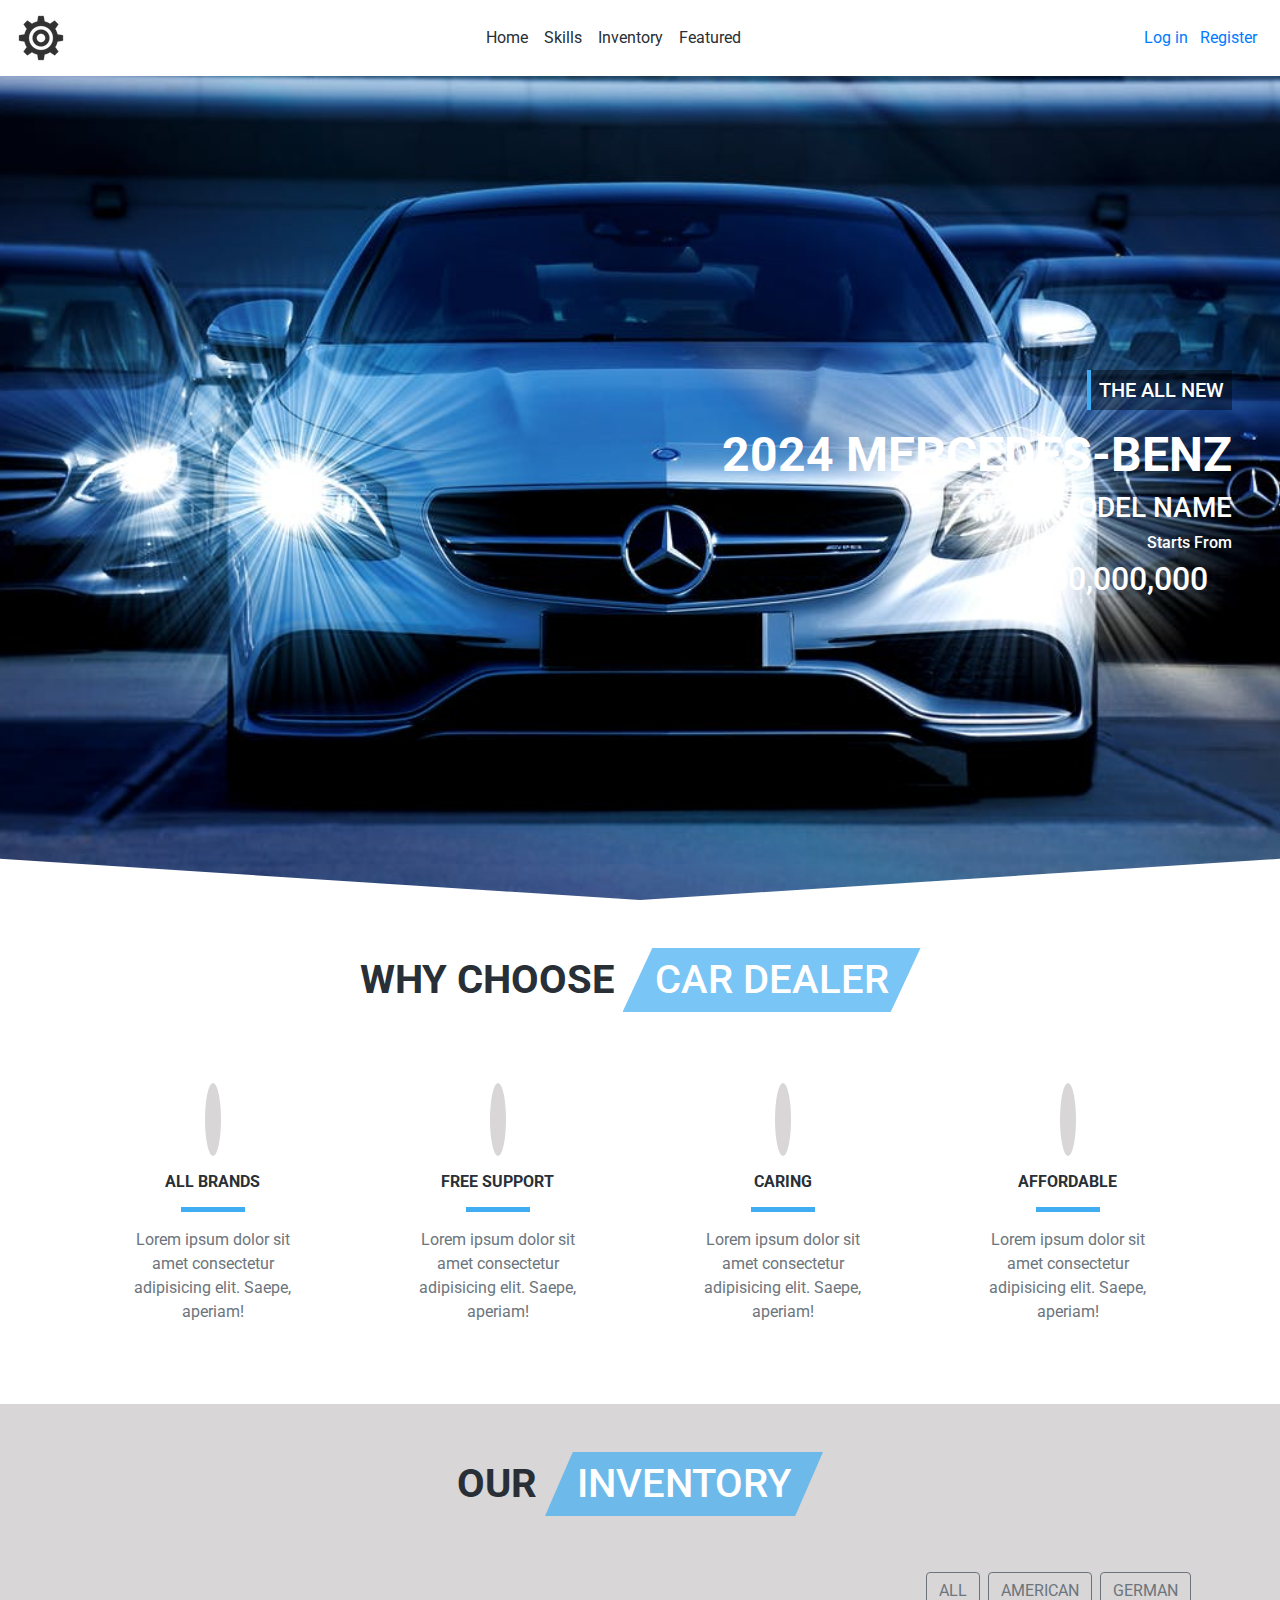
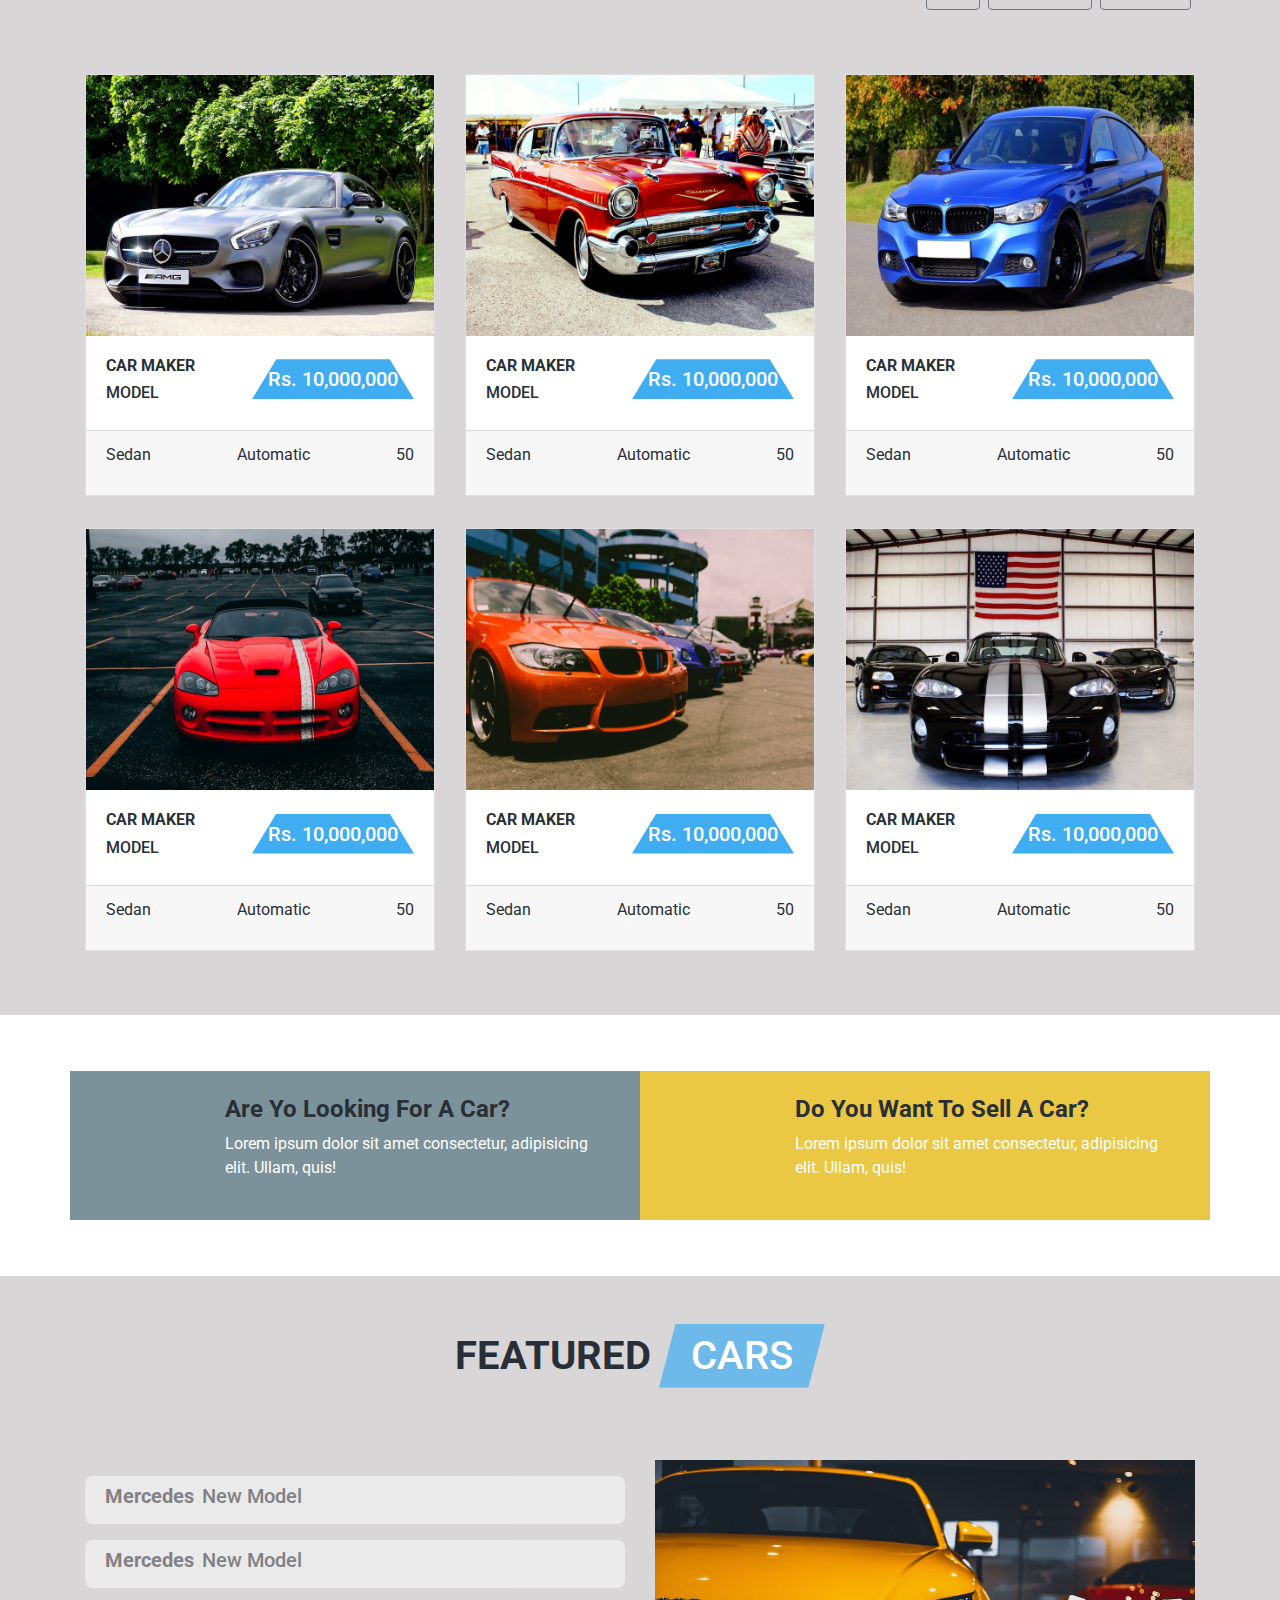
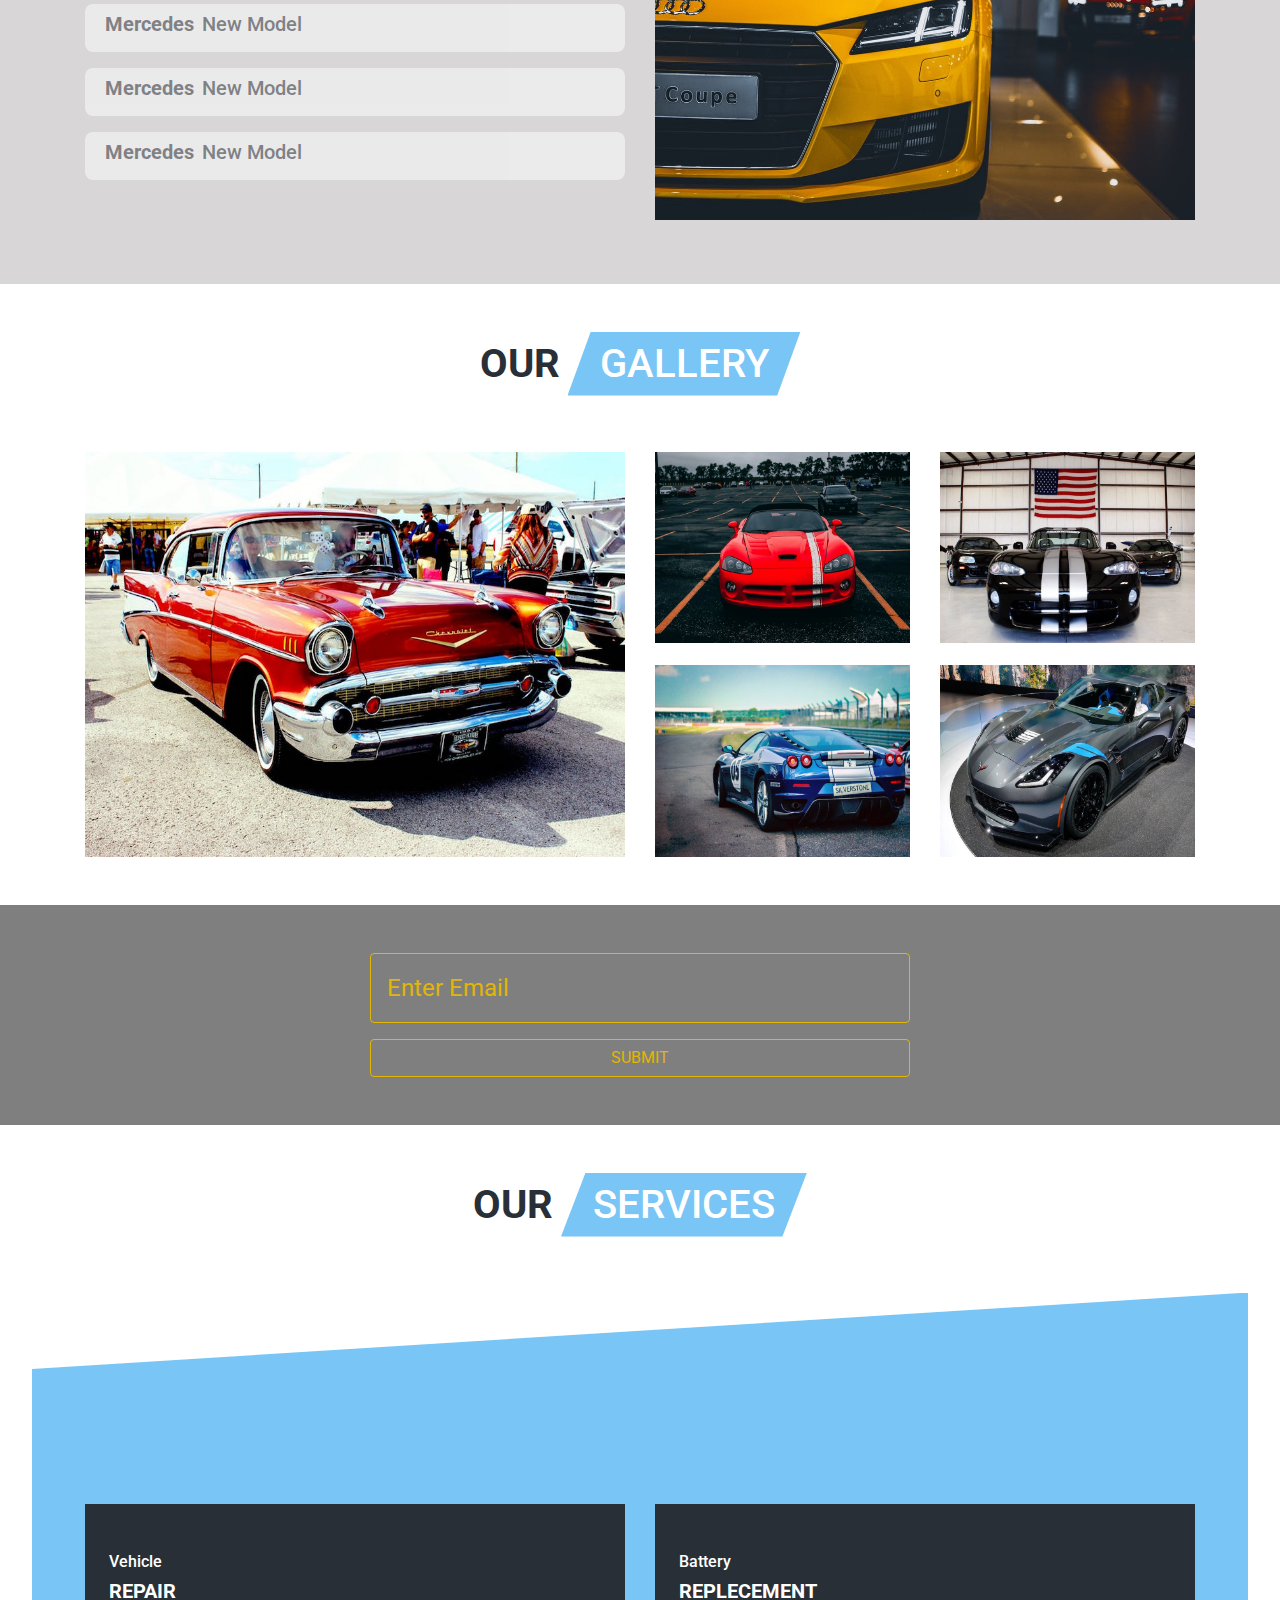
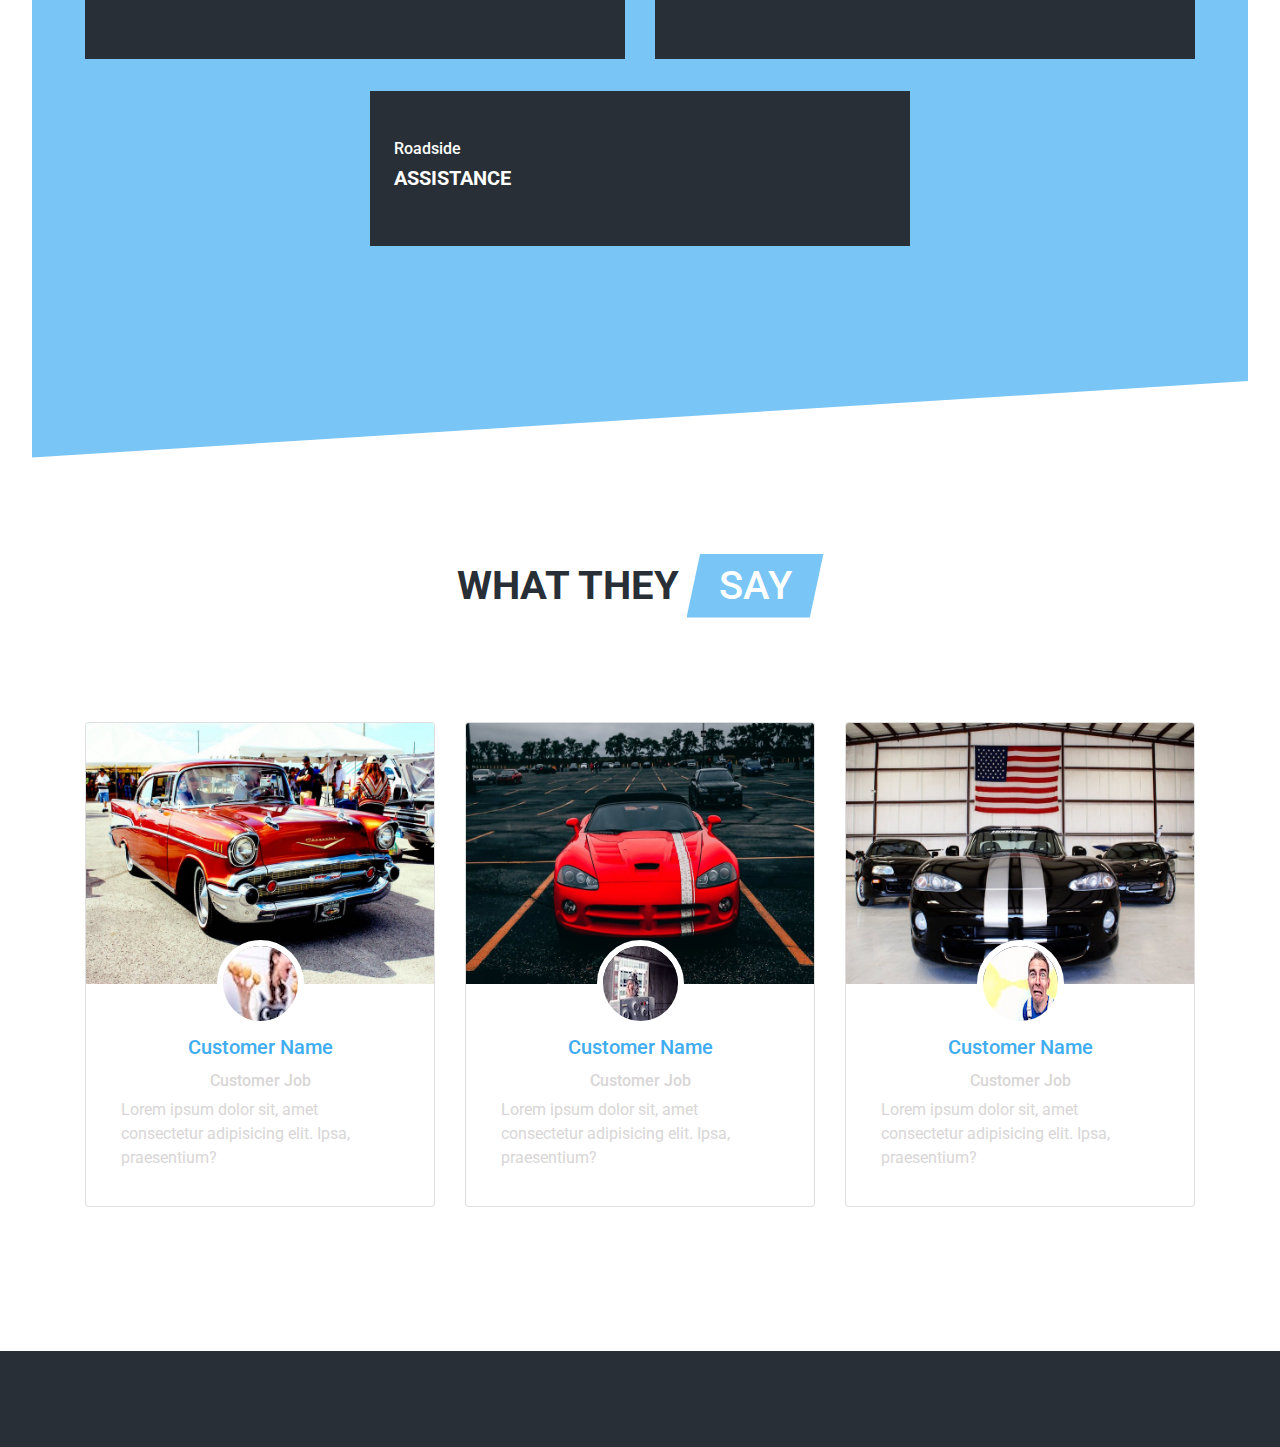
==== index.html @ d40d3279 "First Commit" ====
<!DOCTYPE html>
<html lang="en">

<head>
  <meta charset="UTF-8">
  <meta name="viewport" content="width=device-width, initial-scale=1.0">
  <meta http-equiv="X-UA-Compatible" content="ie=edge">
  <!-- bootstrap css -->
  <link rel="stylesheet" href="css/bootstrap.min.css">
  <!-- main css -->
  <link rel="stylesheet" href="css/main.css">
  <!-- google fonts -->
  <link href="https://fonts.googleapis.com/css?family=Courgette" rel="stylesheet">

  <!-- font awesome -->
  <script src="js/all.js"></script>
  <title>car dealership recording</title>
  <style>
  </style>
</head>

<body>
  <!-- preloader -->
  <div class="preloader d-flex justify-content-center align-items-center">
    <img src="img/preloader.gif" alt="preloader">
  </div>


  <!-- end preloader -->
  <!-- nav element -->
  <nav class="navbar navbar-expand-lg px-3" id="navBar">
    <a href="#" class="navbar-brand">
      <img src="img/gearLogo.png" alt="logo">
    </a>
    <button class="navbar-toggler" type="button" data-toggle='collapse' data-target='#myNav'>
      <span class="navbar-icon">
        <i class="fas fa-bars"></i>
      </span>
    </button>
    <!--  -->
    <div class="collapse navbar-collapse" id="myNav">
      <ul class="navbar-nav mx-auto">
        <li class="nav-item active">
          <a href="#navBar" class="nav-link">
            home
          </a>
        </li>
        <li class="nav-item">
          <a href="#skills" class="nav-link">
            skills
          </a>
        </li>
        <li class="nav-item">
          <a href="#inventory" class="nav-link">
            inventory
          </a>
        </li>
        <li class="nav-item">
          <a href="#featured" class="nav-link">
            featured
          </a>
        </li>
      </ul>
      <div class="logDetails">
        <div class="log">
          <a href="./forms/login.html">Log in</a>
        </div>
        <div>
          <a href="./forms/register.html">Register</a>
        </div>
      </div>
    </div>
  </nav>
  <!-- end of nav element -->
  <!-- header section -->
  <header class="header" id="header">
    <div class="container-fluid">
      <div class="row height-max align-items-center">
        <div class="col col-md-9 ml-auto text-right pr-5">
          <h5 class="title-heading d-inline-block p-2 text-uppercase">the all new</h5>
          <h2 class="text-uppercase my-2 title">2024 mercedes-benz</h2>
          <h3 class="text-uppercase">model name</h3>
          <h6 class="text-capitalize">starts from</h6>
          <h2>Rs.60,000,000 <a href="" class="title-icon d-inline-block mx-2">
              <i class="fas fa-play"></i>
            </a></h2>
        </div>
      </div>
    </div>
  </header>
  <!--end of  header section -->
  <!-- skills section -->
  <section class="skills py-5" id="skills">
    <div class="container">
      <!-- section title -->
      <div class="row mb-5">
        <div class="col d-flex flex-wrap text-uppercase justify-content-center">
          <h1 class="font-weight-bold align-self-center mx-1">why choose</h1>
          <h1 class="section-title--special mx-1">car dealer</h1>
        </div>
      </div>
      <!-- end of section title -->
      <div class="row">
        <!-- single skill -->
        <div class="col-sm-6 col-lg-3 text-center my-3">
          <a href="" class="skills-icon p-2 rounded-circle">
            <i class="fas fa-car fa-fw"></i>
          </a>
          <h6 class="text-uppercase font-weight-bold my-3">all brands</h6>
          <div class="skills-underline"></div>
          <p class="w-75 mx-auto text-muted">Lorem ipsum dolor sit amet consectetur adipisicing elit. Saepe, aperiam!</p>
        </div>
        <!-- end of single skill -->
        <!-- single skill -->
        <div class="col-sm-6 col-lg-3 text-center my-3">
          <a href="" class="skills-icon p-2 rounded-circle">
            <i class="fas fa-comments fa-fw"></i>
          </a>
          <h6 class="text-uppercase font-weight-bold my-3">free support</h6>
          <div class="skills-underline"></div>
          <p class="w-75 mx-auto text-muted">Lorem ipsum dolor sit amet consectetur adipisicing elit. Saepe, aperiam!</p>
        </div>
        <!-- end of single skill -->
        <!-- single skill -->
        <div class="col-sm-6 col-lg-3 text-center my-3">
          <a href="" class="skills-icon p-2 rounded-circle">
            <i class="fas fa-people-carry fa-fw"></i>
          </a>
          <h6 class="text-uppercase font-weight-bold my-3">caring</h6>
          <div class="skills-underline"></div>
          <p class="w-75 mx-auto text-muted">Lorem ipsum dolor sit amet consectetur adipisicing elit. Saepe, aperiam!</p>
        </div>
        <!-- end of single skill -->
        <!-- single skill -->
        <div class="col-sm-6 col-lg-3 text-center my-3">
          <a href="" class="skills-icon p-2 rounded-circle">
            <i class="fas fa-wallet fa-fw"></i>
          </a>
          <h6 class="text-uppercase font-weight-bold my-3">affordable</h6>
          <div class="skills-underline"></div>
          <p class="w-75 mx-auto text-muted">Lorem ipsum dolor sit amet consectetur adipisicing elit. Saepe, aperiam!</p>
        </div>
        <!-- end of single skill -->
      </div>
    </div>

  </section>
  <!-- end of skills section -->
  <!--inventory section -->
  <section class="inventory py-5" id="inventory">
    <div class="container">
      <!-- section title -->
      <div class="row mb-5">
        <div class="col d-flex flex-wrap text-uppercase justify-content-center">
          <h1 class="font-weight-bold align-self-center mx-1">our</h1>
          <h1 class="section-title--special mx-1">inventory</h1>
        </div>
      </div>
      <!-- end of section title -->
      <div class="row mb-5">
        <div class="col-10 mx-auto col-md-12 d-flex justify-content-end">
          <button class="btn btn-outline-secondary text-uppercase mx-1">all</button>
          <button class="btn btn-outline-secondary text-uppercase mx-1">american</button>
          <button class="btn btn-outline-secondary text-uppercase mx-1">german</button>
        </div>
      </div>
      <!-- cars -->
      <div class="row">
        <!-- single car -->
        <div class="col-10 mx-auto my-3 col-md-6 col-lg-4">
          <div class="card car-card">
            <img src="img/car-german-1.jpeg" class="card-img-top car-img" alt="">
            <!-- card body -->
            <div class="card-body">
              <div class="car-info d-flex justify-content-between">
                <!-- first flex child -->
                <div class="car-text text-uppercase">
                  <h6 class="font-weight-bold">car maker</h6>
                  <h6>model</h6>
                </div>
                <!-- second flex child -->
                <h5 class="car-value align-self-center py-2 px-3">Rs.
                  <span class="car-price">10,000,000</span>
                </h5>
              </div>
            </div>
            <!-- end of card -->
            <div class="card-footer text-capitalize d-flex justify-content-between">
              <p><span><i class="fas fa-car"></i></span>sedan</p>
              <p><span><i class="fas fa-cogs"></i></span>automatic</p>
              <p><span><i class="fas fa-gas-pump"></i></span>50</p>
            </div>
          </div>
        </div>
        <!--end of single car -->
        <!-- single car -->
        <div class="col-10 mx-auto my-3 col-md-6 col-lg-4">
          <div class="card car-card">
            <img src="img/car-american-1.jpeg" class="card-img-top car-img" alt="">
            <!-- card body -->
            <div class="card-body">
              <div class="car-info d-flex justify-content-between">
                <!-- first flex child -->
                <div class="car-text text-uppercase">
                  <h6 class="font-weight-bold">car maker</h6>
                  <h6>model</h6>
                </div>
                <!-- second flex child -->
                <h5 class="car-value align-self-center py-2 px-3">Rs.
                  <span class="car-price">10,000,000</span>
                </h5>
              </div>
            </div>
            <!-- end of card -->
            <div class="card-footer text-capitalize d-flex justify-content-between">
              <p><span><i class="fas fa-car"></i></span>sedan</p>
              <p><span><i class="fas fa-cogs"></i></span>automatic</p>
              <p><span><i class="fas fa-gas-pump"></i></span>50</p>
            </div>
          </div>
        </div>
        <!--end of single car -->
        <!-- single car -->
        <div class="col-10 mx-auto my-3 col-md-6 col-lg-4">
          <div class="card car-card">
            <img src="img/car-german-2.jpeg" class="card-img-top car-img" alt="">
            <!-- card body -->
            <div class="card-body">
              <div class="car-info d-flex justify-content-between">
                <!-- first flex child -->
                <div class="car-text text-uppercase">
                  <h6 class="font-weight-bold">car maker</h6>
                  <h6>model</h6>
                </div>
                <!-- second flex child -->
                <h5 class="car-value align-self-center py-2 px-3">Rs.
                  <span class="car-price">10,000,000</span>
                </h5>
              </div>
            </div>
            <!-- end of card -->
            <div class="card-footer text-capitalize d-flex justify-content-between">
              <p><span><i class="fas fa-car"></i></span>sedan</p>
              <p><span><i class="fas fa-cogs"></i></span>automatic</p>
              <p><span><i class="fas fa-gas-pump"></i></span>50</p>
            </div>
          </div>
        </div>
        <!--end of single car -->
        <!-- single car -->
        <div class="col-10 mx-auto my-3 col-md-6 col-lg-4">
          <div class="card car-card">
            <img src="img/car-american-2.jpeg" class="card-img-top car-img" alt="">
            <!-- card body -->
            <div class="card-body">
              <div class="car-info d-flex justify-content-between">
                <!-- first flex child -->
                <div class="car-text text-uppercase">
                  <h6 class="font-weight-bold">car maker</h6>
                  <h6>model</h6>
                </div>
                <!-- second flex child -->
                <h5 class="car-value align-self-center py-2 px-3">Rs.
                  <span class="car-price">10,000,000</span>
                </h5>
              </div>
            </div>
            <!-- end of card -->
            <div class="card-footer text-capitalize d-flex justify-content-between">
              <p><span><i class="fas fa-car"></i></span>sedan</p>
              <p><span><i class="fas fa-cogs"></i></span>automatic</p>
              <p><span><i class="fas fa-gas-pump"></i></span>50</p>
            </div>
          </div>
        </div>
        <!--end of single car -->
        <!-- single car -->
        <div class="col-10 mx-auto my-3 col-md-6 col-lg-4">
          <div class="card car-card">
            <img src="img/car-german-3.jpeg" class="card-img-top car-img" alt="">
            <!-- card body -->
            <div class="card-body">
              <div class="car-info d-flex justify-content-between">
                <!-- first flex child -->
                <div class="car-text text-uppercase">
                  <h6 class="font-weight-bold">car maker</h6>
                  <h6>model</h6>
                </div>
                <!-- second flex child -->
                <h5 class="car-value align-self-center py-2 px-3">Rs.
                  <span class="car-price">10,000,000</span>
                </h5>
              </div>
            </div>
            <!-- end of card -->
            <div class="card-footer text-capitalize d-flex justify-content-between">
              <p><span><i class="fas fa-car"></i></span>sedan</p>
              <p><span><i class="fas fa-cogs"></i></span>automatic</p>
              <p><span><i class="fas fa-gas-pump"></i></span>50</p>
            </div>
          </div>
        </div>
        <!--end of single car -->
        <!-- single car -->
        <div class="col-10 mx-auto my-3 col-md-6 col-lg-4">
          <div class="card car-card">
            <img src="img/car-american-3.jpeg" class="card-img-top car-img" alt="">
            <!-- card body -->
            <div class="card-body">
              <div class="car-info d-flex justify-content-between">
                <!-- first flex child -->
                <div class="car-text text-uppercase">
                  <h6 class="font-weight-bold">car maker</h6>
                  <h6>model</h6>
                </div>
                <!-- second flex child -->
                <h5 class="car-value align-self-center py-2 px-3">Rs.
                  <span class="car-price">10,000,000</span>
                </h5>
              </div>
            </div>
            <!-- end of card -->
            <div class="card-footer text-capitalize d-flex justify-content-between">
              <p><span><i class="fas fa-car"></i></span>sedan</p>
              <p><span><i class="fas fa-cogs"></i></span>automatic</p>
              <p><span><i class="fas fa-gas-pump"></i></span>50</p>
            </div>
          </div>
        </div>
        <!--end of single car -->
      </div>

    </div>
  </section>
  <!--end of  inventory section -->


  <!-- question section -->
  <div class="section question py-5" id="question">
    <div class="container">
      <div class="row">
        <!-- single question first-->
        <div class="col-10 mx-auto my-2 col-md-6 d-flex justify-content-between question-grey p-4">
          <!-- first flexbox child -->
          <a href="#" class="question-icon mr-3">
            <i class="fas fa-search fa-fw"></i>
          </a>
          <!-- second flexbox child -->
          <div class="question-text w-75">
            <h4 class="question-title text-capitalize font-weight-bold">
              are yo looking for a car?
            </h4>
            <p class="question-info">Lorem ipsum dolor sit amet consectetur, adipisicing elit. Ullam, quis!</p>
          </div>
        </div>
        <!-- single question second-->
        <div class="col-10 mx-auto my-2 col-md-6 d-flex justify-content-between question-yellow p-4">
          <!-- first flexbox child -->
          <a href="#" class="question-icon mr-3">
            <i class="fas fa-dollar-sign fa-fw"></i>
          </a>
          <!-- second flexbox child -->
          <div class="question-text w-75">
            <h4 class="question-title text-capitalize font-weight-bold">
              do you want to sell a car?
            </h4>
            <p class="question-info">Lorem ipsum dolor sit amet consectetur, adipisicing elit. Ullam, quis!</p>
          </div>
        </div>
      </div>
    </div>
  </div>


  <!--end of  question section -->
  <!-- featured -->
  <section class="featured py-5" id="featured">
    <div class="container">
      <!-- section title -->
      <div class="row mb-5">
        <div class="col d-flex flex-wrap text-uppercase justify-content-center">
          <h1 class="font-weight-bold align-self-center mx-1">featured</h1>
          <h1 class="section-title--special mx-1">cars</h1>
        </div>
      </div>
      <!-- end of section title -->
      <div class="row">
        <!-- featured info -->
        <div class="col-10 mx-auto col-lg-6 featured-info my-3">
          <!-- single item -->
          <div class="featured-item my-3 d-flex p-2 text-capitalize align-items-baseline flex-wrap">
            <span class="featured-icon mr-2">
              <i class="fas fa-car"></i>
            </span>
            <h5 class="font-weight-bold mx-1">mercedes</h5>
            <h5 class="mx-1">new model</h5>
          </div>
          <!-- end of single item -->
          <!-- single item -->
          <div class="featured-item my-3 d-flex p-2 text-capitalize align-items-baseline flex-wrap">
            <span class="featured-icon mr-2">
              <i class="fas fa-car"></i>
            </span>
            <h5 class="font-weight-bold mx-1">mercedes</h5>
            <h5 class="mx-1">new model</h5>
          </div>
          <!-- end of single item -->
          <!-- single item -->
          <div class="featured-item my-3 d-flex p-2 text-capitalize align-items-baseline flex-wrap">
            <span class="featured-icon mr-2">
              <i class="fas fa-car"></i>
            </span>
            <h5 class="font-weight-bold mx-1">mercedes</h5>
            <h5 class="mx-1">new model</h5>
          </div>
          <!-- end of single item -->
          <!-- single item -->
          <div class="featured-item my-3 d-flex p-2 text-capitalize align-items-baseline flex-wrap">
            <span class="featured-icon mr-2">
              <i class="fas fa-car"></i>
            </span>
            <h5 class="font-weight-bold mx-1">mercedes</h5>
            <h5 class="mx-1">new model</h5>
          </div>
          <!-- end of single item -->
          <!-- single item -->
          <div class="featured-item my-3 d-flex p-2 text-capitalize align-items-baseline flex-wrap">
            <span class="featured-icon mr-2">
              <i class="fas fa-car"></i>
            </span>
            <h5 class="font-weight-bold mx-1">mercedes</h5>
            <h5 class="mx-1">new model</h5>
          </div>
          <!-- end of single item -->
        </div>
        <!-- featured img -->
        <div class="col-10 mx-auto col-lg-6 featured-img align-self-center my-3">
          <!-- img container -->
          <div class="img-container">
            <img src="img/featured.jpeg" alt="" class="img-fluid featured-photo">
            <a href="#" class="featured-link">
              <i class="fas fa-search"></i>
            </a>
          </div>
        </div>

      </div>
    </div>
  </section>
  <!-- end of featured -->
  <!-- gallery section -->
  <section class="gallery py-5" id="gallery">
    <div class="container">
      <!-- section title -->
      <div class="row mb-5">
        <div class="col d-flex flex-wrap text-uppercase justify-content-center">
          <h1 class="font-weight-bold align-self-center mx-1">our</h1>
          <h1 class="section-title--special mx-1">gallery</h1>
        </div>
      </div>
      <!-- end of section title -->
      <div class="row">
        <div class="col-sm-6">
          <div class="gallery-item">
            <img src="img/car-american-1.jpeg" alt="car" class="img-fluid gallery-img">
          </div>
        </div>
        <!-- end of first column -->
        <div class="col-sm-6 d-flex flex-column justify-content-between">
          <div class="row">
            <!-- first item -->
            <div class="col-sm-6">
              <div class="gallery-item">
                <img src="img/car-american-2.jpeg" alt="car" class="img-fluid gallery-img">
              </div>
            </div>
            <!-- second item -->
            <div class="col-sm-6">
              <div class="gallery-item">
                <img src="img/car-american-3.jpeg" alt="car" class="img-fluid gallery-img">
              </div>
            </div>
          </div>
          <div class="row">
            <!-- first item -->
            <div class="col-sm-6">
              <div class="gallery-item">
                <img src="img/car-american-4.jpeg" alt="car" class="img-fluid gallery-img">
              </div>
            </div>
            <!-- second item -->
            <div class="col-sm-6">
              <div class="gallery-item">
                <img src="img/car-american-5.jpeg" alt="car" class="img-fluid gallery-img">
              </div>
            </div>
          </div>

        </div>
        <!-- end of second column -->
      </div>
      <!-- end of row -->
    </div>
  </section>
  <!--end of gallery section -->

  <!-- contact section -->
  <section class="contact py-5" id="contact">
    <div class="container">
      <div class="row">
        <div class="col-8 mx-auto col-md-6">
          <form method="POST" action="./php/email.php">
            <div class="form-group">
              <input type="email" class="form-control contact-input p-3" placeholder="Enter Email">
            </div>
            <button type="submit" class="btn btn-outline-secondary btn-block contact-btn">submit</button>
          </form>
        </div>
      </div>
    </div>
  </section>
  <!--end of contact section -->
  <!-- services section -->
  <div class="container">
    <!-- section title -->
    <div class="row my-5">
      <div class="col d-flex flex-wrap text-uppercase justify-content-center">
        <h1 class="font-weight-bold align-self-center mx-1">our</h1>
        <h1 class="section-title--special mx-1">services</h1>
      </div>
    </div>
    <!-- end of section title -->
  </div>
  <section class="services py-5 d-flex align-items-center" id="services">
    <!-- video container -->
    <div class="video-container">
      <video class="video-item" autoplay loop muted>
        <source src="video/videoBcg.mp4" type="video/mp4">Your browser does not support video tag
      </video>
    </div>
    <!-- end of video container -->
    <!-- video overlay -->
    <div class="video-overlay"></div>
    <!-- end of video overlay -->
    <!-- service content -->
    <div class="container py-5">
      <div class="row my-3">
        <!-- col -->
        <div class="col-8 mx-auto col-lg-6 col-md-4 my-3">
          <div class="service py-5 pl-4">
            <span class="service-icon">
              <i class="fas fa-cogs"></i>
            </span>
            <h6 class="text-capitalize service-title">vehicle</h6>
            <h5 class="text-uppercase font-weight-bold">repair</h5>
          </div>
        </div>
        <!-- end col -->
        <!-- col -->
        <div class="col-8 mx-auto col-lg-6 col-md-4 my-3">
          <div class="service py-5 pl-4">
            <span class="service-icon">
              <i class="fas fa-car-battery"></i>
            </span>
            <h6 class="text-capitalize service-title">battery</h6>
            <h5 class="text-uppercase font-weight-bold">replecement</h5>
          </div>
        </div>
        <!-- end col -->
        <!-- col -->
        <div class="col-8 mx-auto col-lg-6 col-md-4 my-3">
          <div class="service py-5 pl-4">
            <span class="service-icon">
              <i class="fas fa-car-crash"></i>
            </span>
            <h6 class="text-capitalize service-title">roadside</h6>
            <h5 class="text-uppercase font-weight-bold">assistance</h5>
          </div>
        </div>
        <!-- end col -->
      </div>
    </div>
  </section>
  <!-- end of services section -->
  <!-- quotes section -->
  <section class="quotes py-5 my-5" id="quotes">
    <div class="container">
      <!-- section title -->
      <div class="row mb-5">
        <div class="col d-flex flex-wrap text-uppercase justify-content-center">
          <h1 class="font-weight-bold align-self-center mx-1">what they</h1>
          <h1 class="section-title--special mx-1">say</h1>
        </div>
      </div>
      <!-- end of section title -->
      <div class="row">
        <!-- single card -->
        <div class="col-10 mx-auto my-5 col-md-6 col-lg-4">
          <div class="card">
            <img src="img/car-american-1.jpeg" alt="car" class="card-img-top">
            <!-- card body -->
            <div class="card-body text-center customer-card-body">
              <img src="img/customer-1.jpg" class="rounded-circle customer-img" alt="customer img">
              <div class="card-title">
                <h5 class="customer-name text-capitalize">customer name</h5>
              </div>
              <h6 class="customer-job text-capitalize">customer job</h6>
              <p class="customer-quote text-left mx-auto">Lorem ipsum dolor sit, amet consectetur adipisicing elit. Ipsa,
                praesentium?
              </p>
              <span class="customer-icon">
                <i class="fas fa-quote-left"></i>
              </span>
            </div>
          </div>
        </div>
        <!-- end of single card -->
        <!-- single card -->
        <div class="col-10 mx-auto my-5 col-md-6 col-lg-4">
          <div class="card">
            <img src="img/car-american-2.jpeg" alt="car" class="card-img-top">
            <!-- card body -->
            <div class="card-body text-center customer-card-body">
              <img src="img/customer-2.jpg" class="rounded-circle customer-img" alt="customer img">
              <div class="card-title">
                <h5 class="customer-name text-capitalize">customer name</h5>
              </div>
              <h6 class="customer-job text-capitalize">customer job</h6>
              <p class="customer-quote text-left mx-auto">Lorem ipsum dolor sit, amet consectetur adipisicing elit. Ipsa,
                praesentium?
              </p>
              <span class="customer-icon">
                <i class="fas fa-quote-left"></i>
              </span>
            </div>
          </div>
        </div>
        <!-- end of single card -->
        <!-- single card -->
        <div class="col-10 mx-auto my-5 col-md-6 col-lg-4">
          <div class="card">
            <img src="img/car-american-3.jpeg" alt="car" class="card-img-top">
            <!-- card body -->
            <div class="card-body text-center customer-card-body">
              <img src="img/customer-3.jpg" class="rounded-circle customer-img" alt="customer img">
              <div class="card-title">
                <h5 class="customer-name text-capitalize">customer name</h5>
              </div>
              <h6 class="customer-job text-capitalize">customer job</h6>
              <p class="customer-quote text-left mx-auto">Lorem ipsum dolor sit, amet consectetur adipisicing elit. Ipsa,
                praesentium?
              </p>
              <span class="customer-icon">
                <i class="fas fa-quote-left"></i>
              </span>
            </div>
          </div>
        </div>
        <!-- end of single card -->
      </div>
    </div>
  </section>
  <!--end of  quotes section -->
  <!-- footer -->
  <footer class="footer py-5">
    <div class="footer-icons d-flex justify-content-around">
      <a href="#" class="footer-icon">
        <i class="fab fa-facebook"></i>
      </a>
      <a href="#" class="footer-icon">
        <i class="fab fa-twitter"></i>
      </a>
      <a href="#" class="footer-icon">
        <i class="fab fa-instagram"></i>
      </a>
      <a href="#" class="footer-icon">
        <i class="fab fa-linkedin"></i>
      </a>
      <a href="#" class="footer-icon">
        <i class="fab fa-google-plus"></i>
      </a>
    </div>
  </footer>






  <!-- jquery -->
  <script src="js/jquery-3.3.1.min.js"></script>
  <!-- bootstrap-->
  <script src="js/bootstrap.bundle.min.js"></script>
  <!-- javascript -->
  <script src="js/script.js"></script>
  <!-- php -->
   <script src="php/process.php"></script>
</body>

</html>
---- css/main.css ----
@import url('https://fonts.googleapis.com/css?family=Roboto:400,700');

:root{
  --mainBlue:#40ACF1;
  --transparentBlue:rgba(64, 172, 241,0.7);
  --mainWhite:#FFFFFF;
  --mainBlack:#292F36;
  --mainGrey:rgb(216, 214, 214);
  --mainYellow:#e3b505;
}


body{
  font-family: 'Roboto', sans-serif;
  color: var(--mainBlack);
  background: var(--mainWhite);
}
/* section title */
.section-title--special{
  background: var(--transparentBlue);
  color: var(--mainWhite);
  padding: 0.5rem 2rem;
  clip-path: polygon(10% 0, 100% 0, 90% 100%,0 100%);
}
/* preloader */
.preloader{
  position: fixed;
  top:0;
  bottom:0;
  left:0;
  right:0;
  background: var(--mainWhite);
  z-index: 999;
}
.hidePreloader{
  display: none!important;
}






/* navbar */
.navbar{
  background: var(--mainWhite);
}
.navbar-icon{
  font-size: 2rem;
  color: var(--mainBlue);
}
.navbar-toggler{
  outline-color: var(--mainBlue)!important;
}
.nav-link{
  color: var(--mainBlack);
  text-transform: capitalize;
}
.nav-link:hover{
  color: var(--mainBlue);
}
.nav-icon{
  font-size: 1.5rem;
  color: var(--mainBlue);
  text-decoration: none!important;
  transition-property: color;
  transition-duration: 2s;
  transition-timing-function: linear;
}
.nav-icon:hover{
  color: var(--mainBlack);
}
/* header */
.header{
  clip-path: polygon(0 0,100% 0,100% 95%,50% 100%,0 95%);
  color:var(--mainWhite);
  overflow: hidden;
}
.height-max{
  min-height: calc(100vh - 76px);
  background:url('../img/headerBcg.jpeg');
  background-position: center;
  background-size: cover;
  background-attachment: fixed;
  background-repeat: no-repeat;
  animation-name: zoom;
  animation-duration: 20s;
  animation-delay: 5s;
  animation-iteration-count: infinite;
}
@keyframes zoom{
  0%{
    transform: scale(1);
  }
  50%{
    transform: scale(1.2) translateX(-5%)
  }
  100%{
    transform: scale(1)
  }
}





.title-heading{
  background: rgba(0,0,0,0.4);
  border-left: 0.3rem solid var(--mainBlue);
}
.title{
  font-weight: 700;
  font-size: 1.9rem;
}
@media screen and (min-width:768px){
  .title{
    font-size: 3rem;
  }
}
.title-icon{
  color: var(--mainBlue);
  text-decoration: none!important;
}
.title-icon:hover{
  color: var(--mainBlue);
  opacity: 0.6;
}
/* skills */
.skills-icon{
  font-size: 3rem;
  color: var(--mainYellow);
  background: var(--mainGrey);
}
.skills-icon:hover{
  color: var(--mainYellow);
}
.skills-underline{
  width: 4rem;
  height: 0.3rem;
  background: var(--mainBlue);
  margin: 1rem auto;
}
/* inventory */
.inventory{
  background: var(--mainGrey);
}
.car-card{
  border-radius: 0!important;
}
.car-img{
  border-top-left-radius: 0;
  border-top-right-radius: 0;
}
.car-value{
  background: var(--mainBlue);
  color: var(--mainWhite);
  clip-path: polygon(15% 0,85% 0,100% 100%,0 100%);
  transition: all 1s linear;
}
.car-value:hover{
  clip-path: polygon(0% 0,100% 0,100% 100%,0 100%);
}  
/* question */
.question{
  background: url('../img/questionBcg.jpeg')center/cover fixed no-repeat;
}
.question-grey{
  background: rgba(79,109,122,0.75);
}
.question-yellow{
  background: rgba(227,181,5,0.75);
}
.question-icon{
  font-size: 4rem;
  color: var(--mainBlue);
  transition: all 0.5s ease-in-out;
}
.question-icon:hover{
transform: translateY(-10%);
color: var(--mainBlue);
}
.question-info{
  color:var(--mainWhite);
}
/* featured */
.featured{
  background: var(--mainGrey);
}
.featured-item{
  background: var(--mainWhite);
  border-radius: 0.5rem;
  opacity: 0.5;
  cursor: pointer;
  transition: all 1s ease-in-out;
}
.featured-item:hover{
  opacity: 1;
  transform: scale(1.05);
}
.featured-icon{
  font-size: 1.5rem;
  color: var(--mainYellow);
  cursor: pointer;
  transition: 0.5s all ease-in-out;
}
.featured-icon:hover{
  color: var(--mainBlue);
}
.img-container{
  background: var(--mainBlue);
  position: relative;
  overflow: hidden;
}
.featured-photo{
  transition: all 1s ease-in-out;
}
.img-container:hover .featured-photo{
 transform: scale(1.3);
 opacity: 0.5;
}
.featured-link{
  position: absolute;
  top: 50%;
  left: 50%;
  font-size: 3rem;
  transform: translate(-50%,-50%);
  color: var(--mainBlack);
  opacity: 0;
  transition:all 1s ease-in-out;
}
.featured-link:hover{
  color: var(--mainWhite);
}

.img-container:hover .featured-link{
  opacity: 1;
}
/* gallery  */
.gallery-item{
  background: var(--mainYellow);
  position: relative;
  cursor: pointer;
}
.gallery-img{
  transition: all 1s ease-in-out;
}
.gallery-item:hover .gallery-img{
opacity: 0.5;
}
.gallery-item::after{
  content: "";
  position: absolute;
 top: 0;
 left: 0;
 width: 100%;
 height: 100%;
 outline: 0.5rem solid var(--mainWhite);
 outline-offset: -2rem;
 transition: all 1s ease-in-out;
 transform: scale(0);
}
.gallery-item:hover:after{
  transform: scale(1);
}
/* contact section */
.contact{
  background:linear-gradient(rgba(0,0,0,0.5),rgba(0,0,0,0.5)), url('../img/headerBcg.jpeg')center/cover fixed no-repeat;
}
.contact-input{
  font-size: 1.5rem;
  text-transform: capitalize;
  background: transparent;
  border-color: var(--mainYellow);
  color: var(--mainYellow)!important;
}
.contact-input::placeholder{
  color: var(--mainYellow);
}
.contact-input:focus{
  background: transparent;
  border-color: var(--mainYellow);
}
.contact-btn{
  text-transform: uppercase;
  color: var(--mainYellow);
  border-color: var(--mainYellow);
}
.contact-btn:hover{
  background: var(--mainYellow);
  color: var(--mainBlack);
}
/* services section */

.services{
  position: relative;
  min-height: 85vh;
  max-width: 95vw;
  margin: 0 auto;
  clip-path: polygon(0 10%,100% 0,100% 90%, 0 100%);
  
}
.video-container{
  position: absolute;
  top: 0;
  left: 0;
  width: 100%;
  height: 100%;
  z-index: -3;
}
.video-item{
  width: 100%;
  height: 100%;
  object-fit: cover;
}
.video-overlay{
  position: absolute;
  top: 0;
  left: 0;
  width: 100%;
  height: 100%;
  background: var(--transparentBlue);
  z-index: -2;
}
.service{
  background: var(--mainBlack);
  color: var(--mainWhite);
  transition: all 1s ease-in-out;
}
.service:hover{
  background: var(--mainWhite);
  color: var(--mainBlack);
  padding-left: 2.2rem!important
}
.service-icon{
  font-size: 4rem;
  color: var(--mainYellow);
}
/* customer */
.customer-card-body{
  margin-top: -4rem!important;
  color: var(--mainGrey);
}
.customer-img{
  border:0.4rem solid var(--mainWhite);
}
.customer-name{
  color: var(--mainBlue);
  margin: 0.5rem;
}
.customer-icon{
  font-size: 2rem;
  color: var(--mainGrey);
}
.customer-quote{
  max-width: 90%;
}
/* footer icons */
.footer{
background: var(--mainBlack);
}
.footer-icon{
  font-size: 1.5rem;
  text-decoration: none;
  color: var(--mainYellow);
  transition: all 1s ease-in-out;
}
.footer-icon:hover{
  color: var(--mainBlue);
}
.logDetails{
  width: 120px;
  display: flex;
  font: var(--mainBlack);
  flex-direction: row;
  gap: 10%;
}
a:hover {
  text-decoration: none;
}
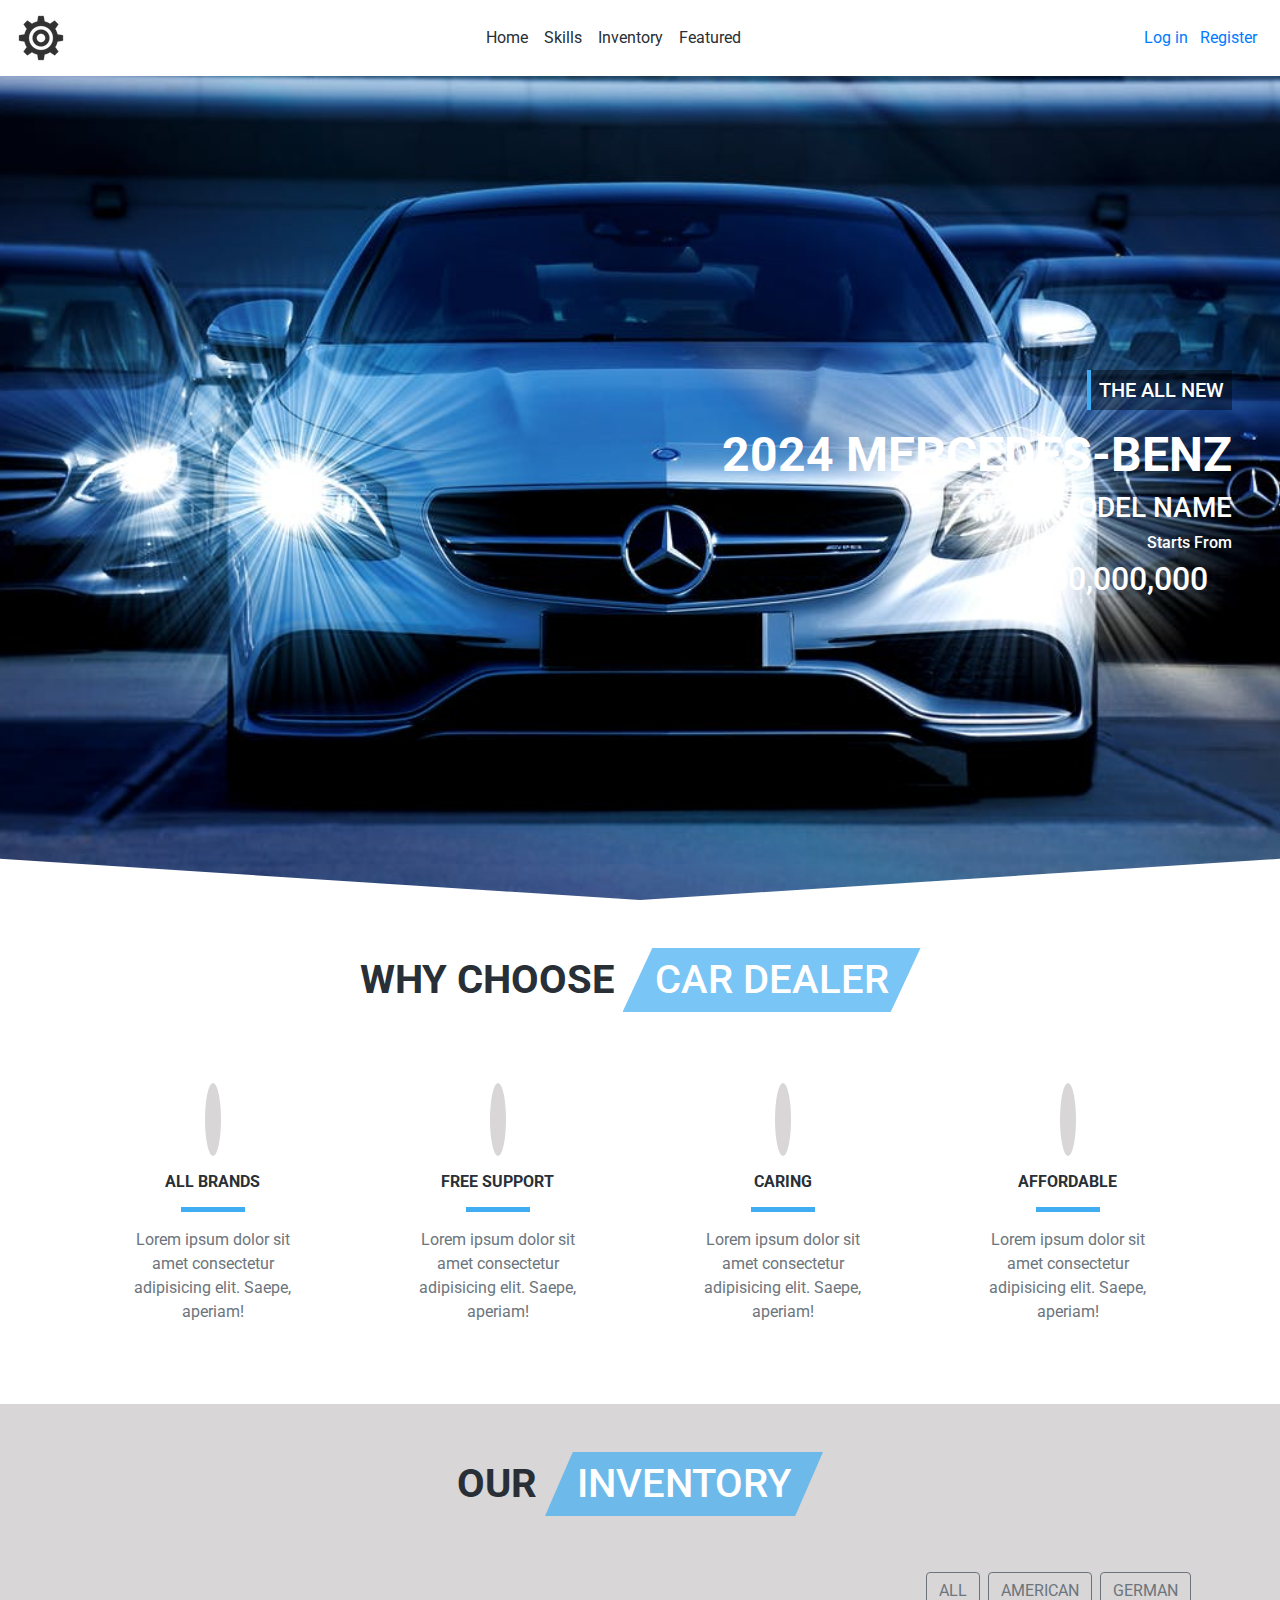
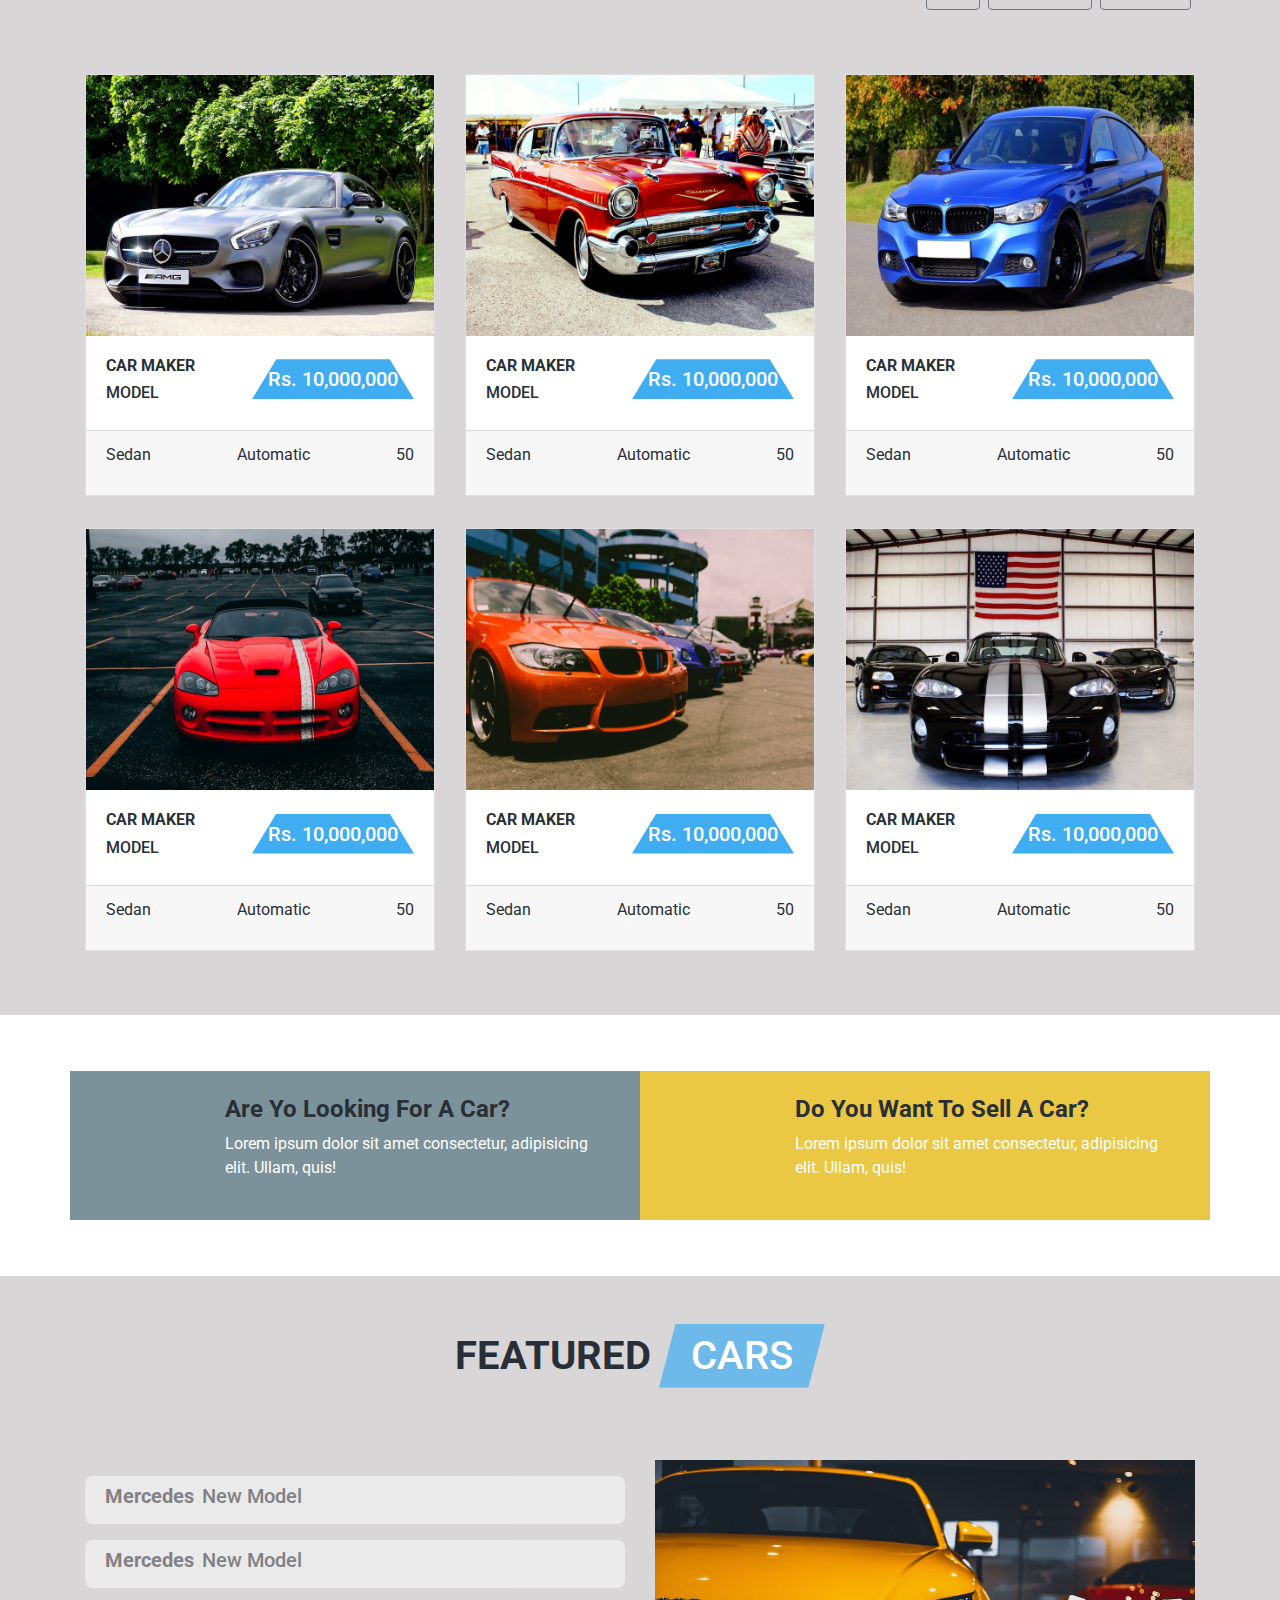
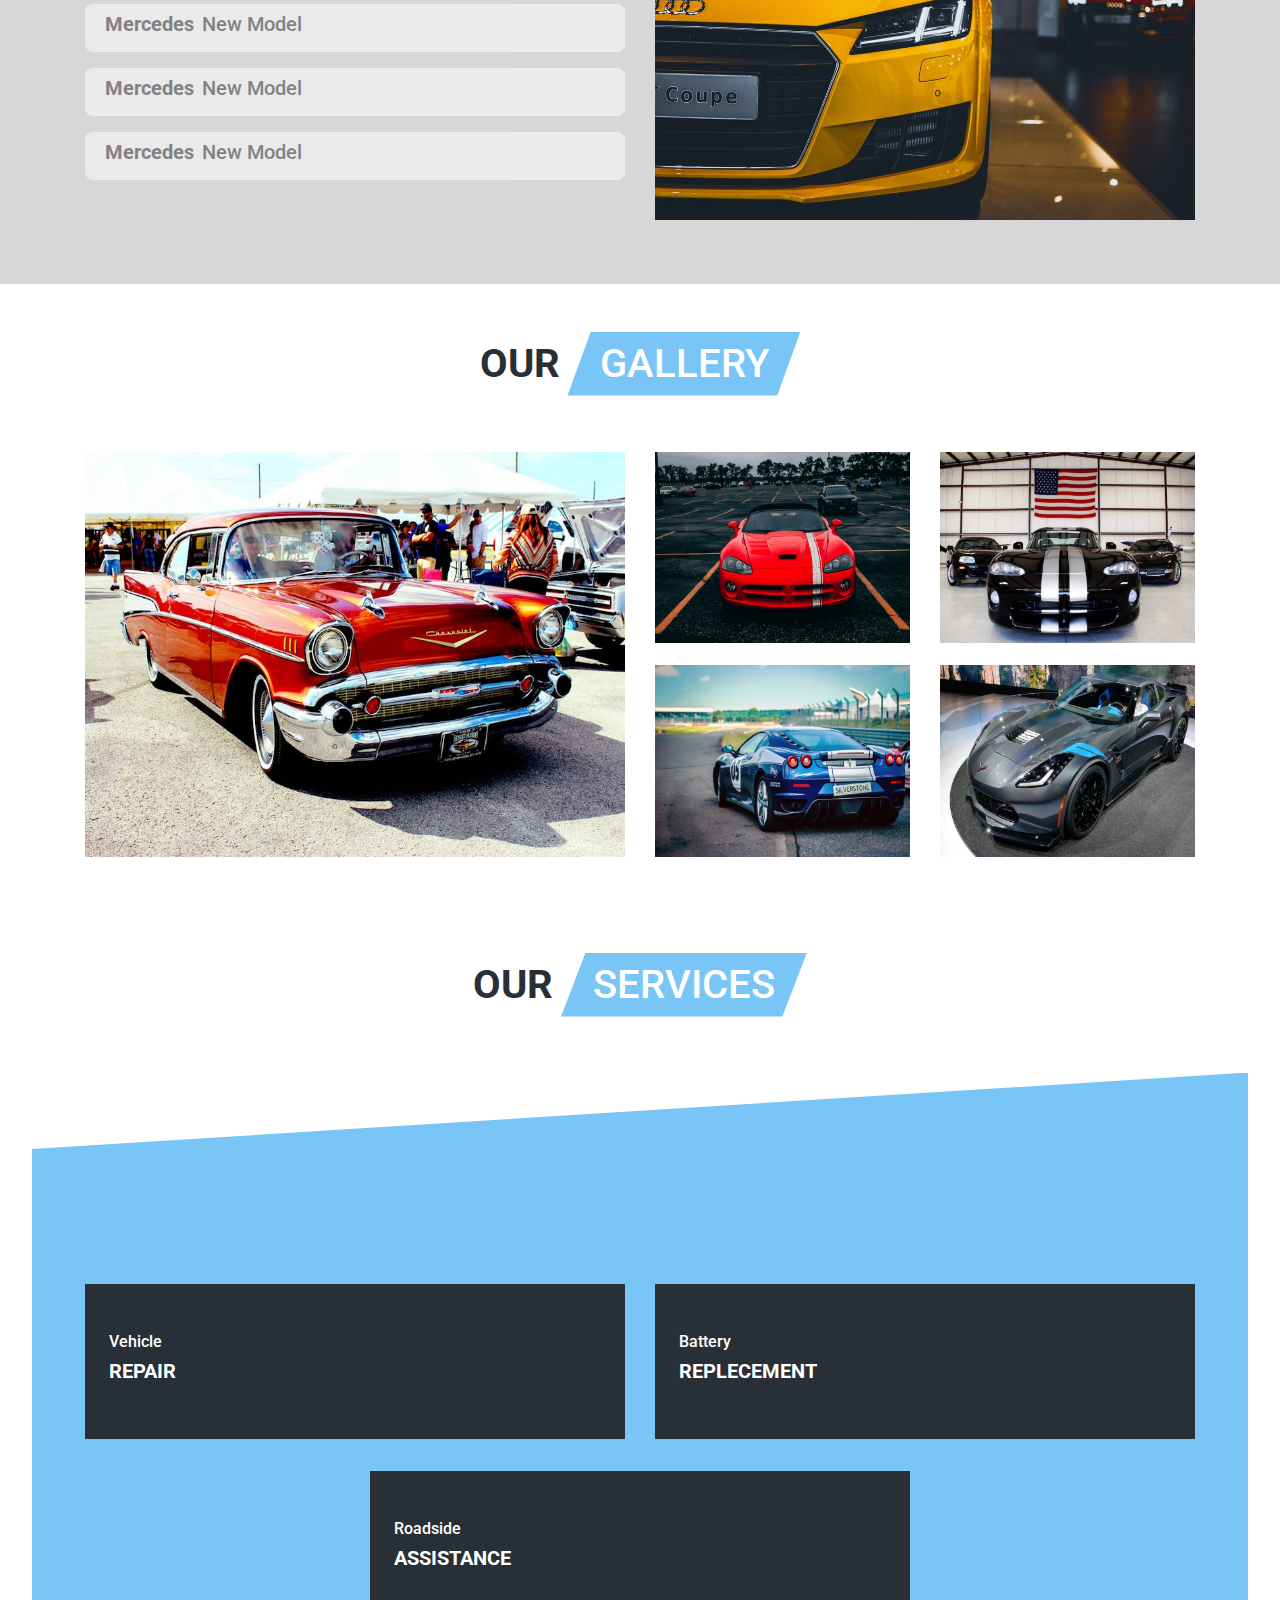
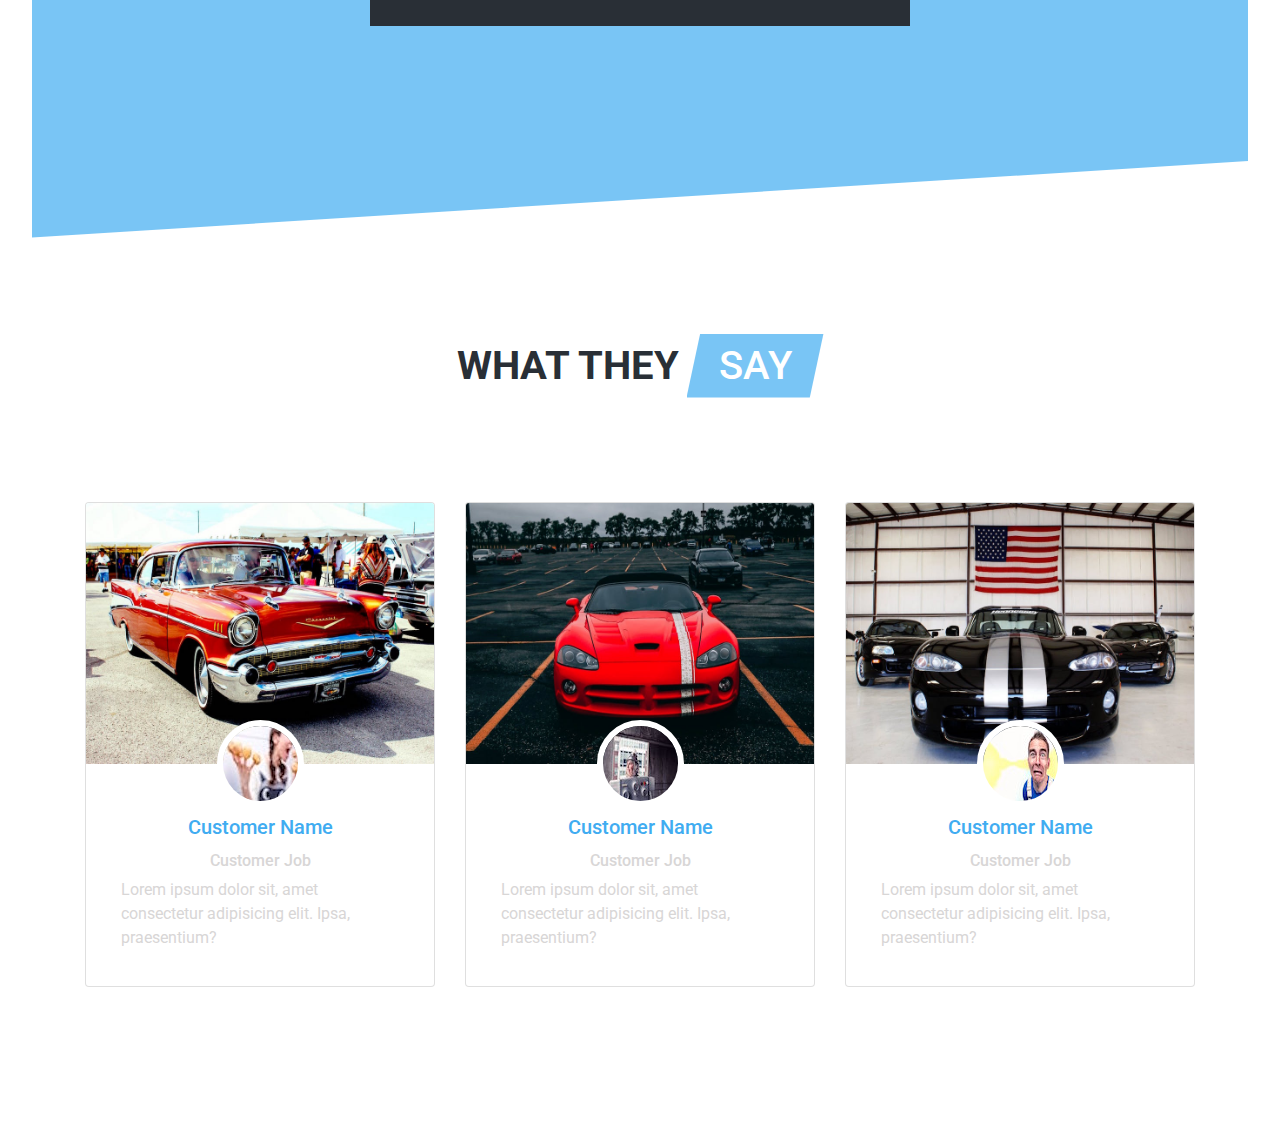
==== commit 938b8ea6: "Changes made in html,css" ====
--- a/index.html
+++ b/index.html
@@ -11,10 +11,10 @@
   <link rel="stylesheet" href="css/main.css">
   <!-- google fonts -->
   <link href="https://fonts.googleapis.com/css?family=Courgette" rel="stylesheet">
-
+  <link rel="icon" type="image/x-icon" href="/img/favicon.png">
   <!-- font awesome -->
   <script src="js/all.js"></script>
-  <title>car dealership recording</title>
+  <title>CarGear Sales & Services</title>
   <style>
   </style>
 </head>
@@ -505,20 +505,7 @@
   <!--end of gallery section -->
 
   <!-- contact section -->
-  <section class="contact py-5" id="contact">
-    <div class="container">
-      <div class="row">
-        <div class="col-8 mx-auto col-md-6">
-          <form method="POST" action="./php/email.php">
-            <div class="form-group">
-              <input type="email" class="form-control contact-input p-3" placeholder="Enter Email">
-            </div>
-            <button type="submit" class="btn btn-outline-secondary btn-block contact-btn">submit</button>
-          </form>
-        </div>
-      </div>
-    </div>
-  </section>
+  
   <!--end of contact section -->
   <!-- services section -->
   <div class="container">
@@ -662,24 +649,10 @@
   </section>
   <!--end of  quotes section -->
   <!-- footer -->
-  <footer class="footer py-5">
-    <div class="footer-icons d-flex justify-content-around">
-      <a href="#" class="footer-icon">
-        <i class="fab fa-facebook"></i>
-      </a>
-      <a href="#" class="footer-icon">
-        <i class="fab fa-twitter"></i>
-      </a>
-      <a href="#" class="footer-icon">
-        <i class="fab fa-instagram"></i>
-      </a>
-      <a href="#" class="footer-icon">
-        <i class="fab fa-linkedin"></i>
-      </a>
-      <a href="#" class="footer-icon">
-        <i class="fab fa-google-plus"></i>
-      </a>
-    </div>
+  <footer class="footer">
+    <p class="footer-text">
+        ©2024-Web Hackathon SJT-G01 & G02 (146, 205, 206, 140, 190)
+    </p>
   </footer>
 
 
--- a/css/main.css
+++ b/css/main.css
@@ -354,19 +354,7 @@
 .customer-quote{
   max-width: 90%;
 }
-/* footer icons */
-.footer{
-background: var(--mainBlack);
-}
-.footer-icon{
-  font-size: 1.5rem;
-  text-decoration: none;
-  color: var(--mainYellow);
-  transition: all 1s ease-in-out;
-}
-.footer-icon:hover{
-  color: var(--mainBlue);
-}
+
 .logDetails{
   width: 120px;
   display: flex;
@@ -374,6 +362,22 @@
   flex-direction: row;
   gap: 10%;
 }
+
 a:hover {
   text-decoration: none;
+}
+
+.footer {
+  padding: 15px 0;
+  position: fixed;
+
+  width: 100%;
+  text-align: center;
+}
+
+.footer-text {
+  font-size: 14px;
+  color: var(--mainWhite);
+  font-family: Arial, sans-serif;
+  font-weight: 500;
 }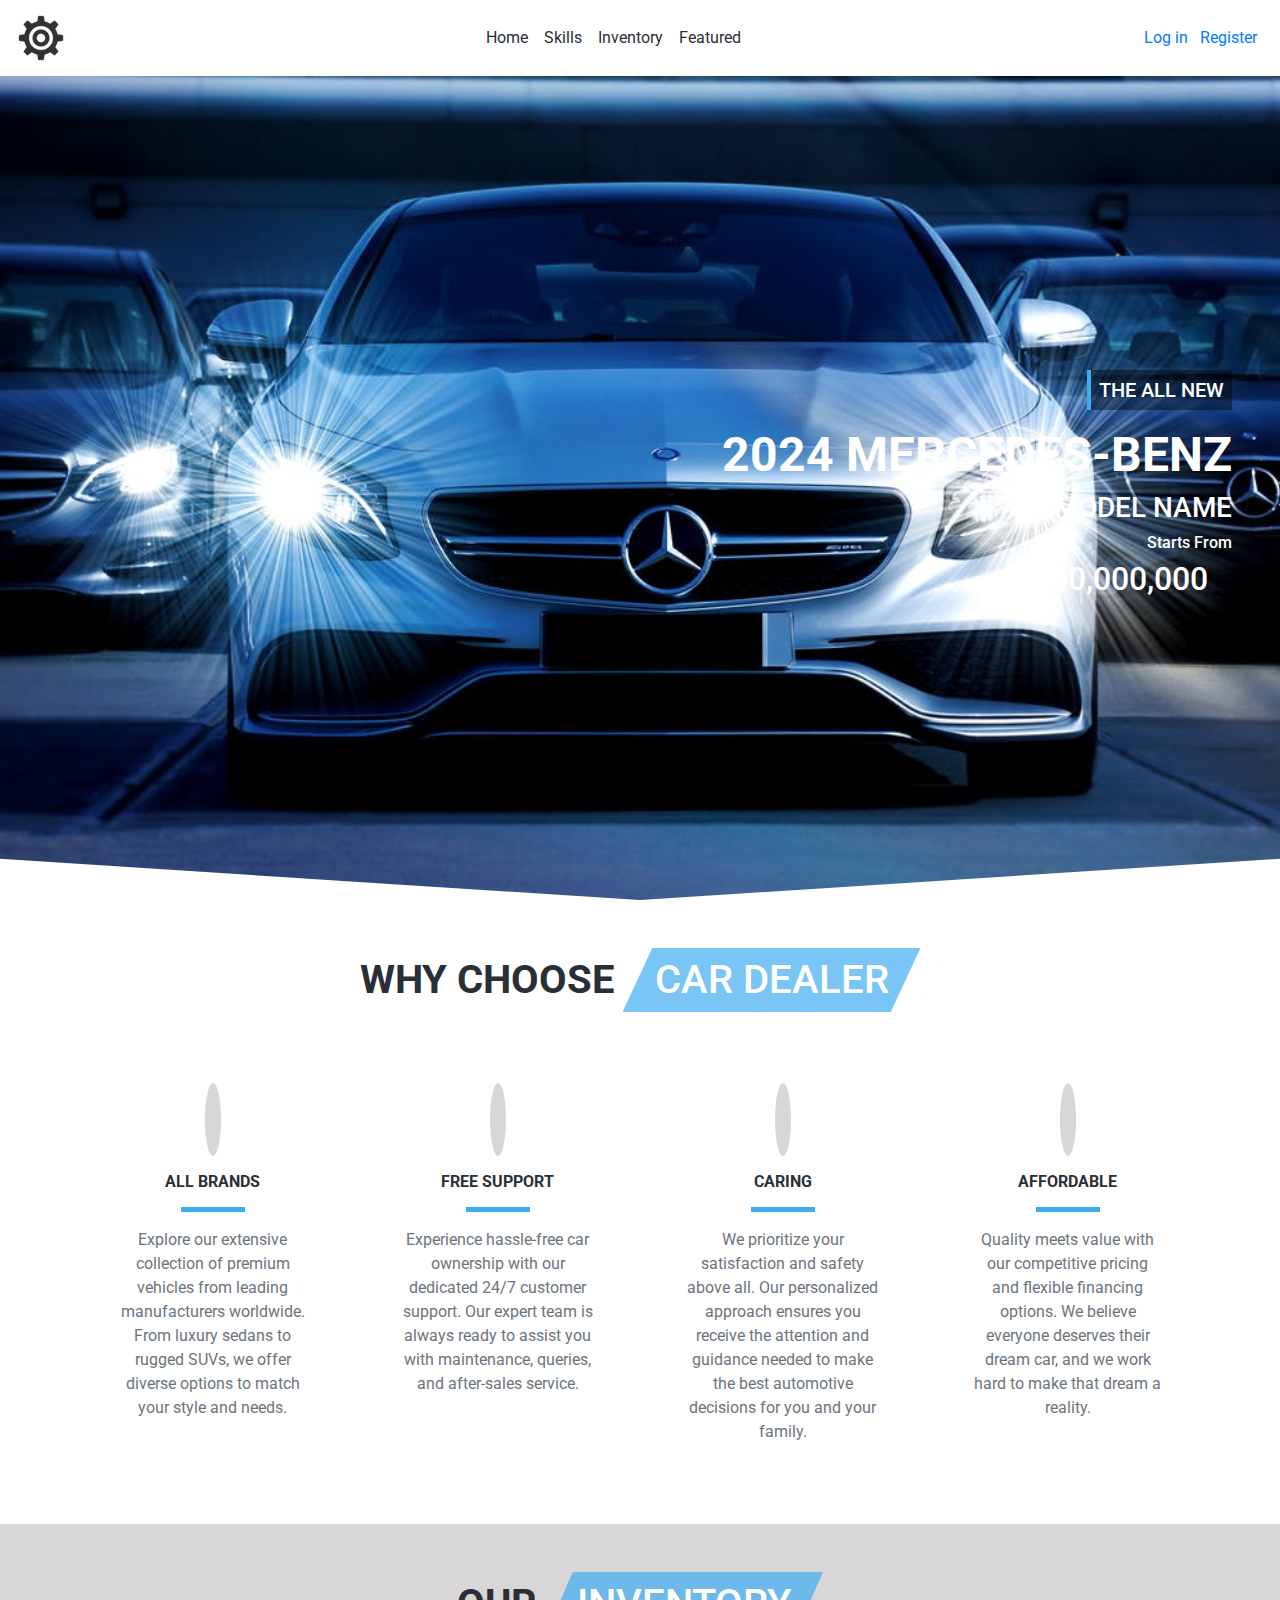
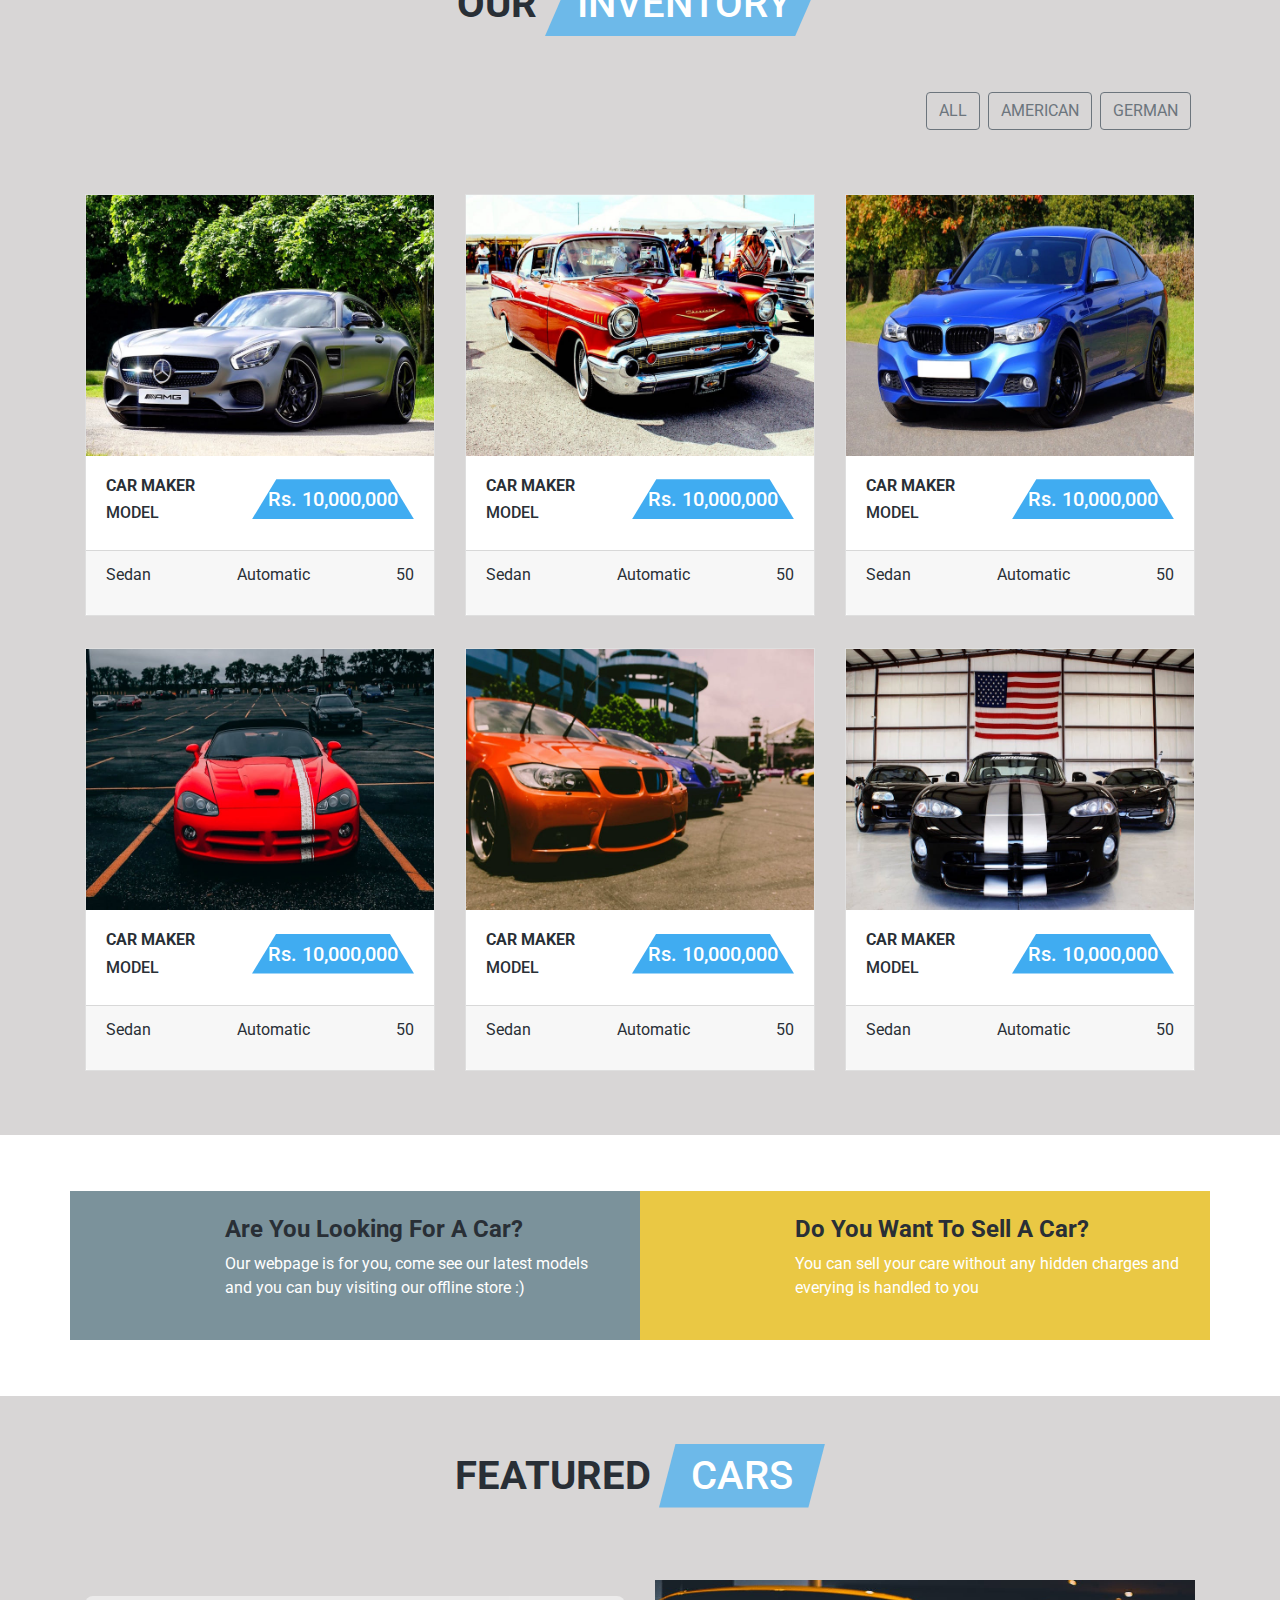
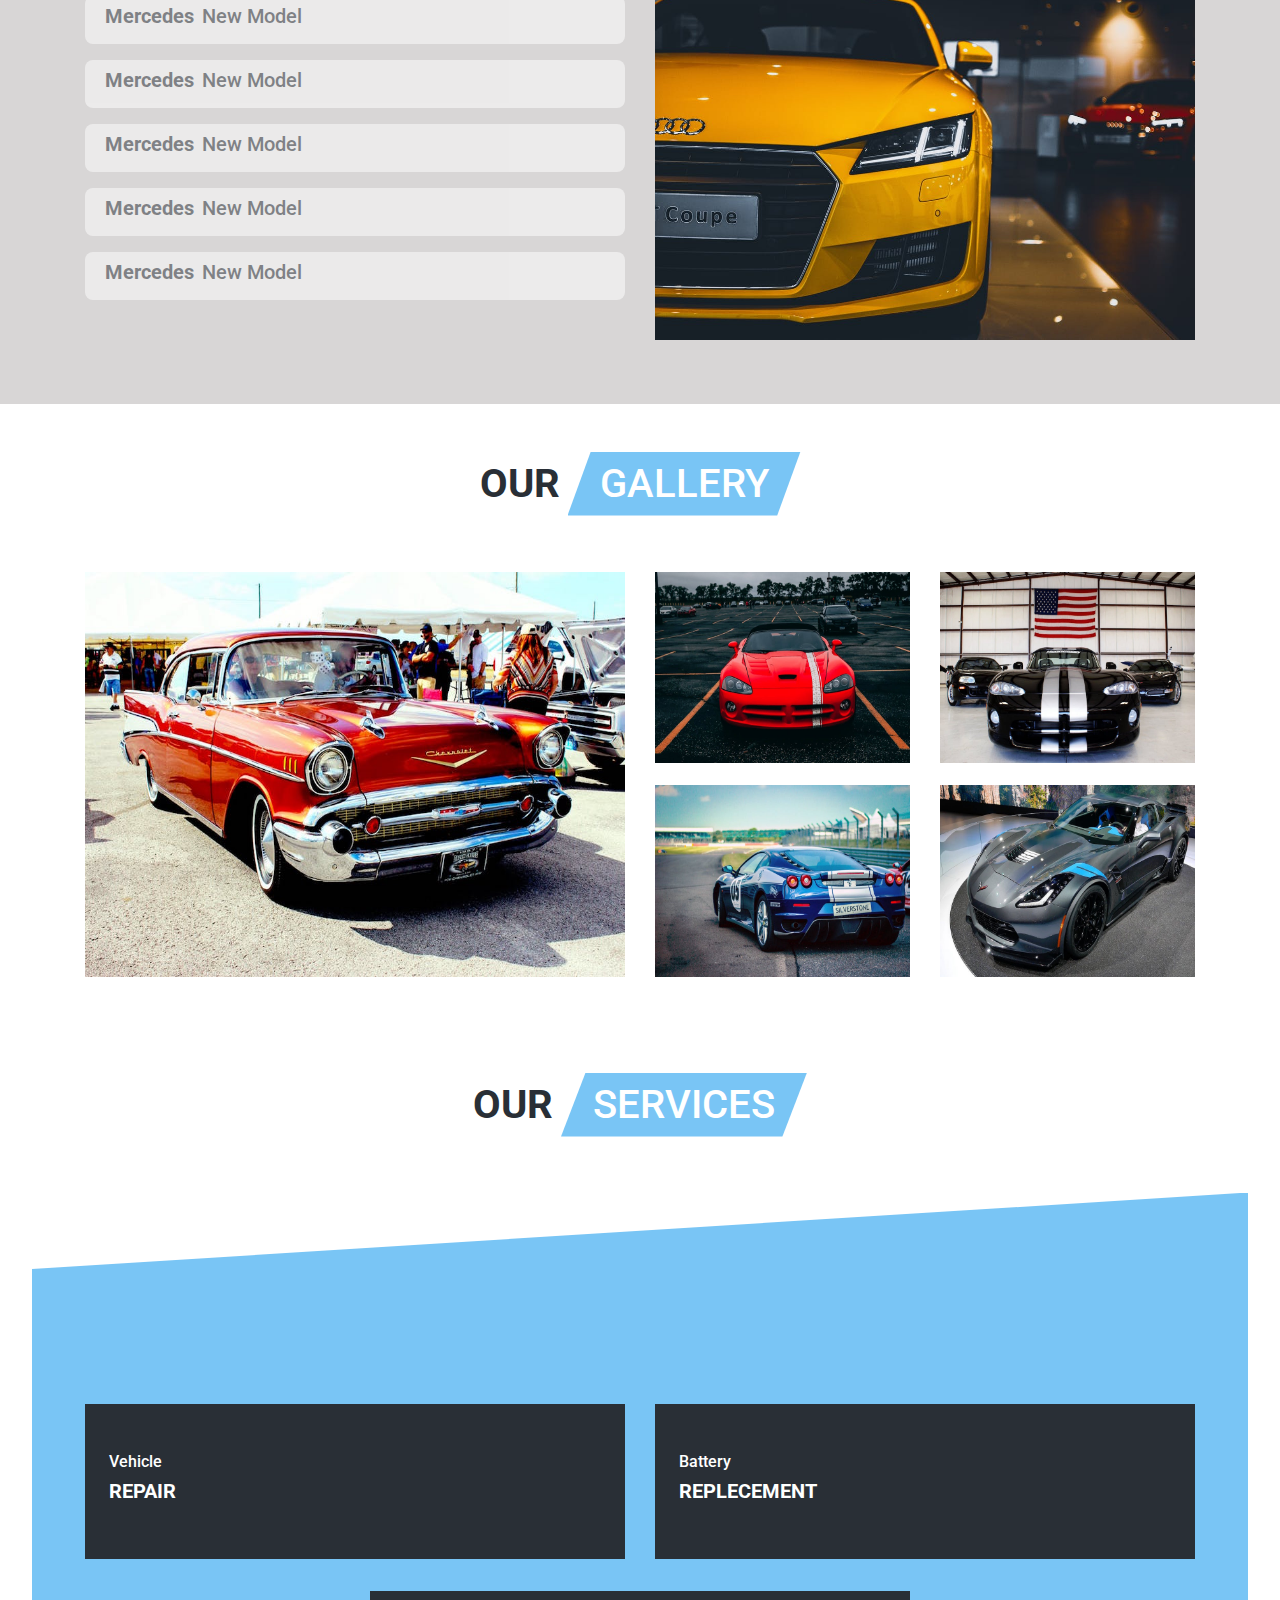
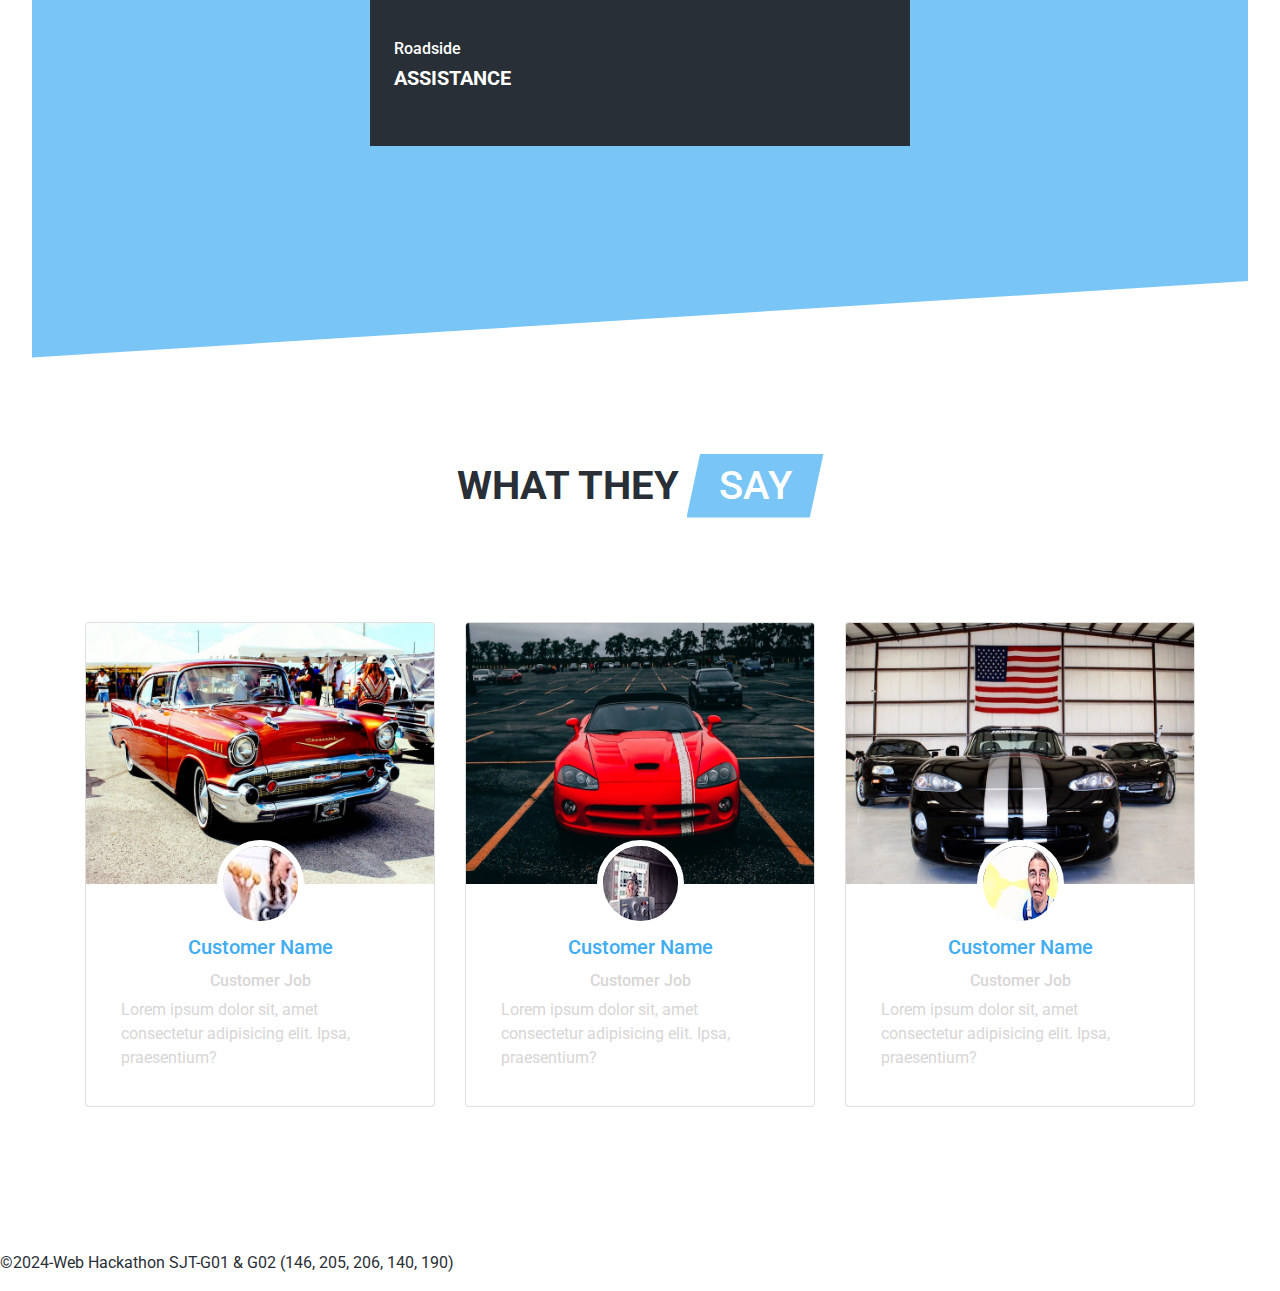
==== commit 1276bc4b: "removes all.js" ====
--- a/index.html
+++ b/index.html
@@ -108,7 +108,7 @@
           </a>
           <h6 class="text-uppercase font-weight-bold my-3">all brands</h6>
           <div class="skills-underline"></div>
-          <p class="w-75 mx-auto text-muted">Lorem ipsum dolor sit amet consectetur adipisicing elit. Saepe, aperiam!</p>
+          <p class="w-75 mx-auto text-muted">Explore our extensive collection of premium vehicles from leading manufacturers worldwide. From luxury sedans to rugged SUVs, we offer diverse options to match your style and needs.</p>
         </div>
         <!-- end of single skill -->
         <!-- single skill -->
@@ -118,7 +118,7 @@
           </a>
           <h6 class="text-uppercase font-weight-bold my-3">free support</h6>
           <div class="skills-underline"></div>
-          <p class="w-75 mx-auto text-muted">Lorem ipsum dolor sit amet consectetur adipisicing elit. Saepe, aperiam!</p>
+          <p class="w-75 mx-auto text-muted">Experience hassle-free car ownership with our dedicated 24/7 customer support. Our expert team is always ready to assist you with maintenance, queries, and after-sales service.</p>
         </div>
         <!-- end of single skill -->
         <!-- single skill -->
@@ -128,7 +128,7 @@
           </a>
           <h6 class="text-uppercase font-weight-bold my-3">caring</h6>
           <div class="skills-underline"></div>
-          <p class="w-75 mx-auto text-muted">Lorem ipsum dolor sit amet consectetur adipisicing elit. Saepe, aperiam!</p>
+          <p class="w-75 mx-auto text-muted">We prioritize your satisfaction and safety above all. Our personalized approach ensures you receive the attention and guidance needed to make the best automotive decisions for you and your family.</p>
         </div>
         <!-- end of single skill -->
         <!-- single skill -->
@@ -138,7 +138,7 @@
           </a>
           <h6 class="text-uppercase font-weight-bold my-3">affordable</h6>
           <div class="skills-underline"></div>
-          <p class="w-75 mx-auto text-muted">Lorem ipsum dolor sit amet consectetur adipisicing elit. Saepe, aperiam!</p>
+          <p class="w-75 mx-auto text-muted">Quality meets value with our competitive pricing and flexible financing options. We believe everyone deserves their dream car, and we work hard to make that dream a reality.</p>
         </div>
         <!-- end of single skill -->
       </div>
@@ -348,9 +348,9 @@
           <!-- second flexbox child -->
           <div class="question-text w-75">
             <h4 class="question-title text-capitalize font-weight-bold">
-              are yo looking for a car?
+              are you looking for a car?
             </h4>
-            <p class="question-info">Lorem ipsum dolor sit amet consectetur, adipisicing elit. Ullam, quis!</p>
+            <p class="question-info">Our webpage is for you, come see our latest models and you can buy visiting our offline store :)</p>
           </div>
         </div>
         <!-- single question second-->
@@ -364,7 +364,7 @@
             <h4 class="question-title text-capitalize font-weight-bold">
               do you want to sell a car?
             </h4>
-            <p class="question-info">Lorem ipsum dolor sit amet consectetur, adipisicing elit. Ullam, quis!</p>
+            <p class="question-info">You can sell your care without any hidden charges and everying is handled to you </p>
           </div>
         </div>
       </div>
--- a/css/main.css
+++ b/css/main.css
@@ -367,17 +367,3 @@
   text-decoration: none;
 }
 
-.footer {
-  padding: 15px 0;
-  position: fixed;
-
-  width: 100%;
-  text-align: center;
-}
-
-.footer-text {
-  font-size: 14px;
-  color: var(--mainWhite);
-  font-family: Arial, sans-serif;
-  font-weight: 500;
-}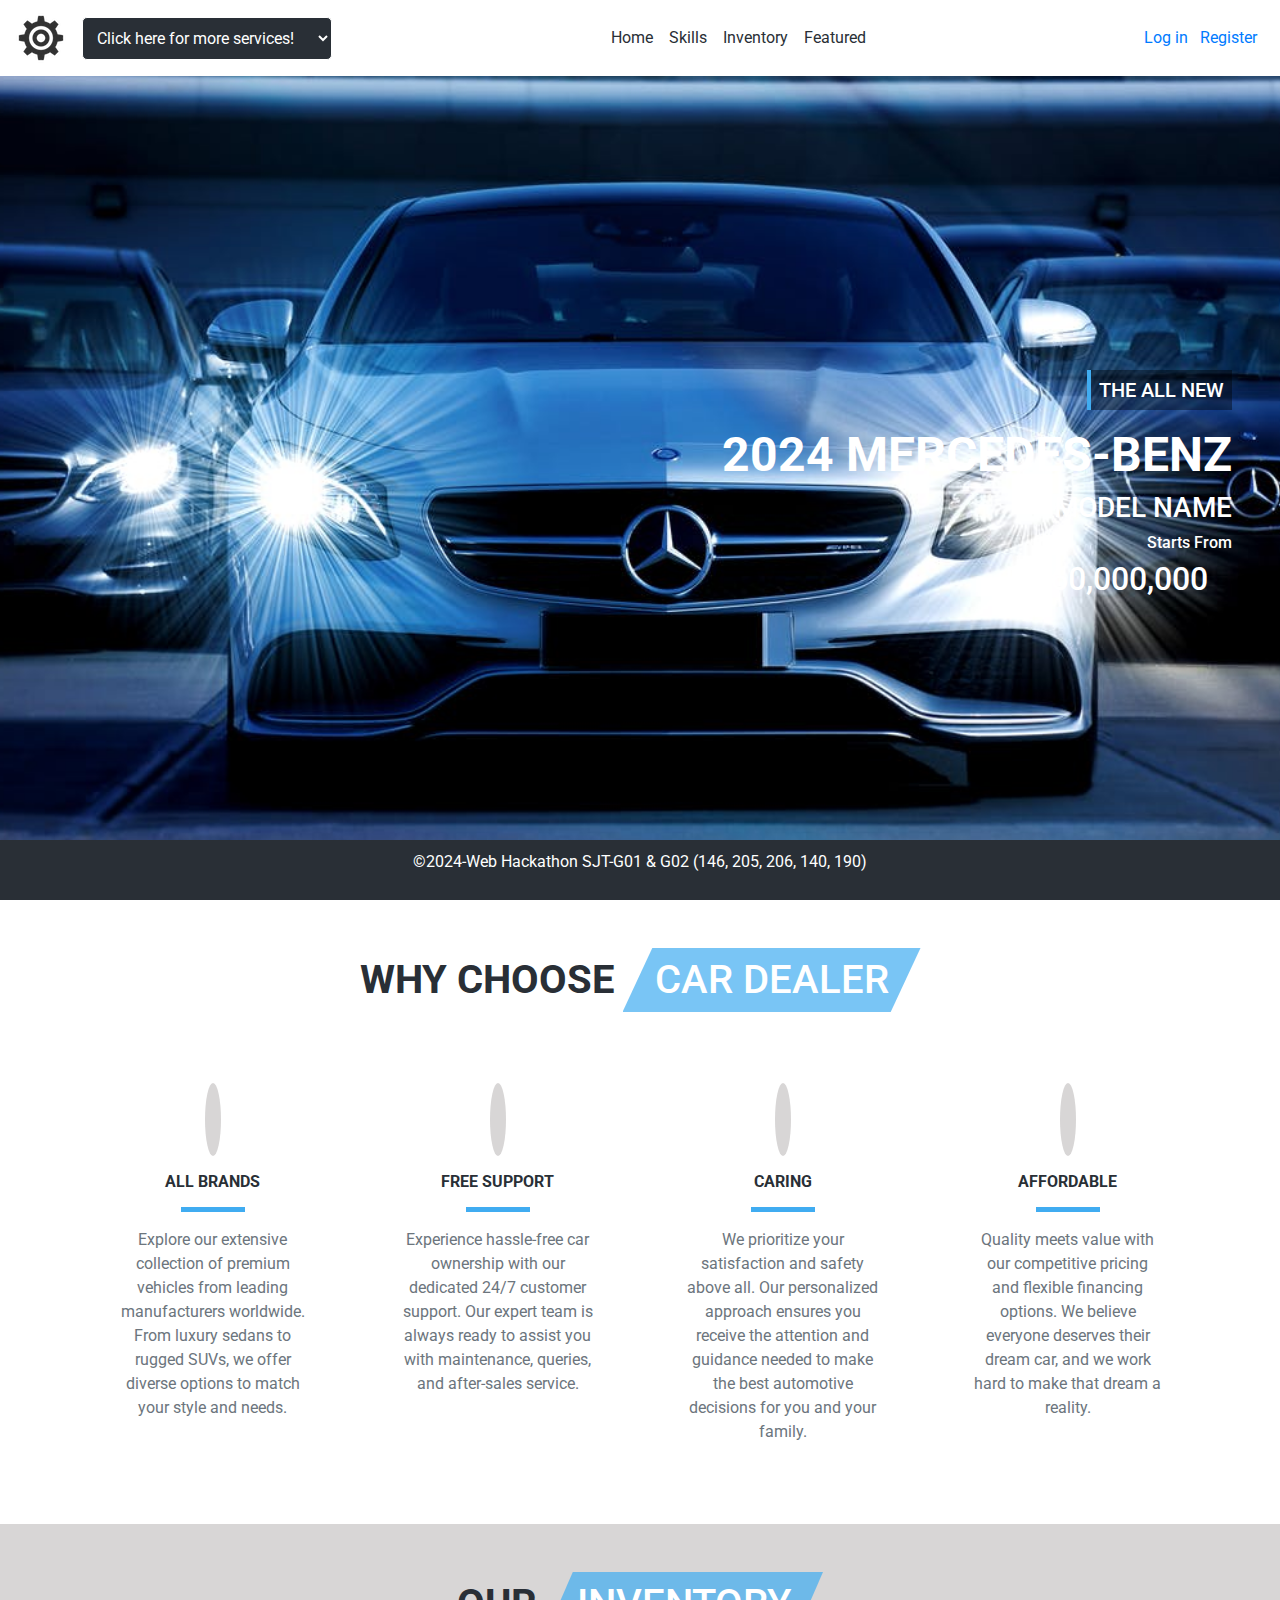
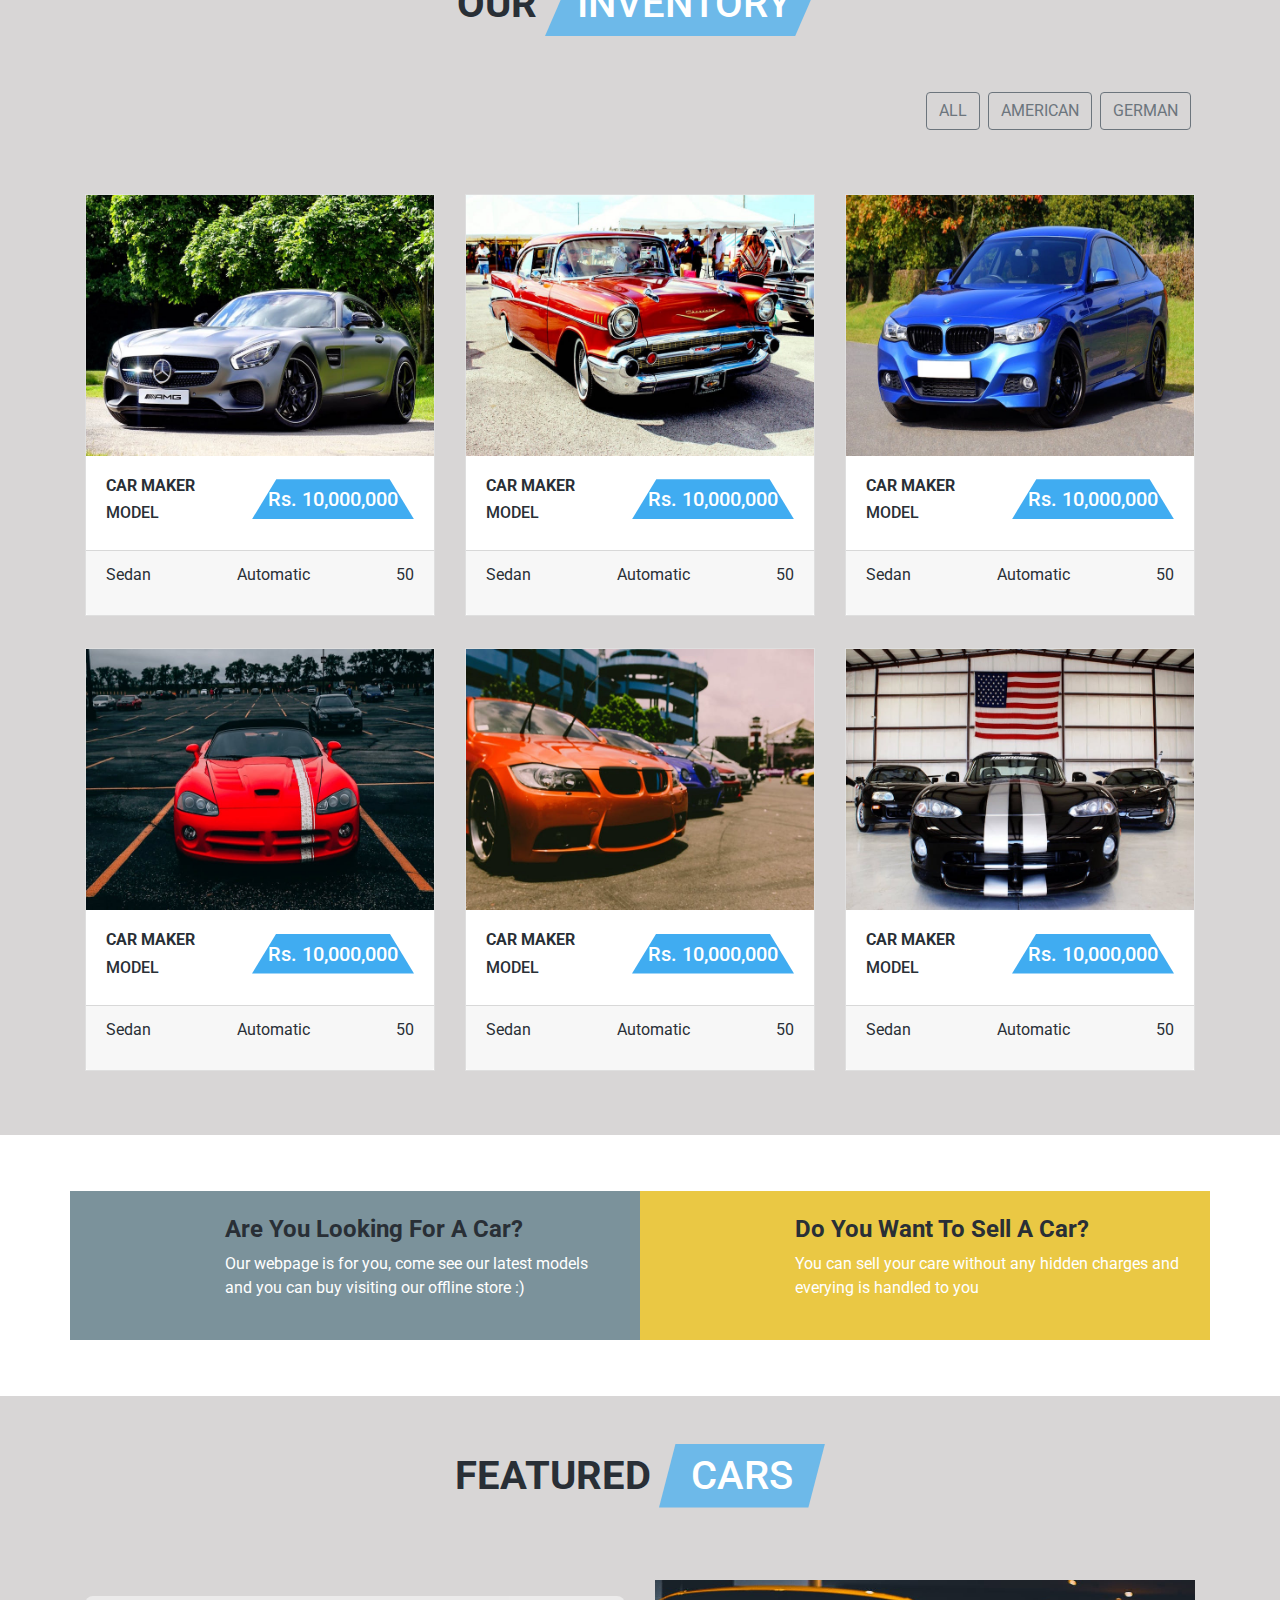
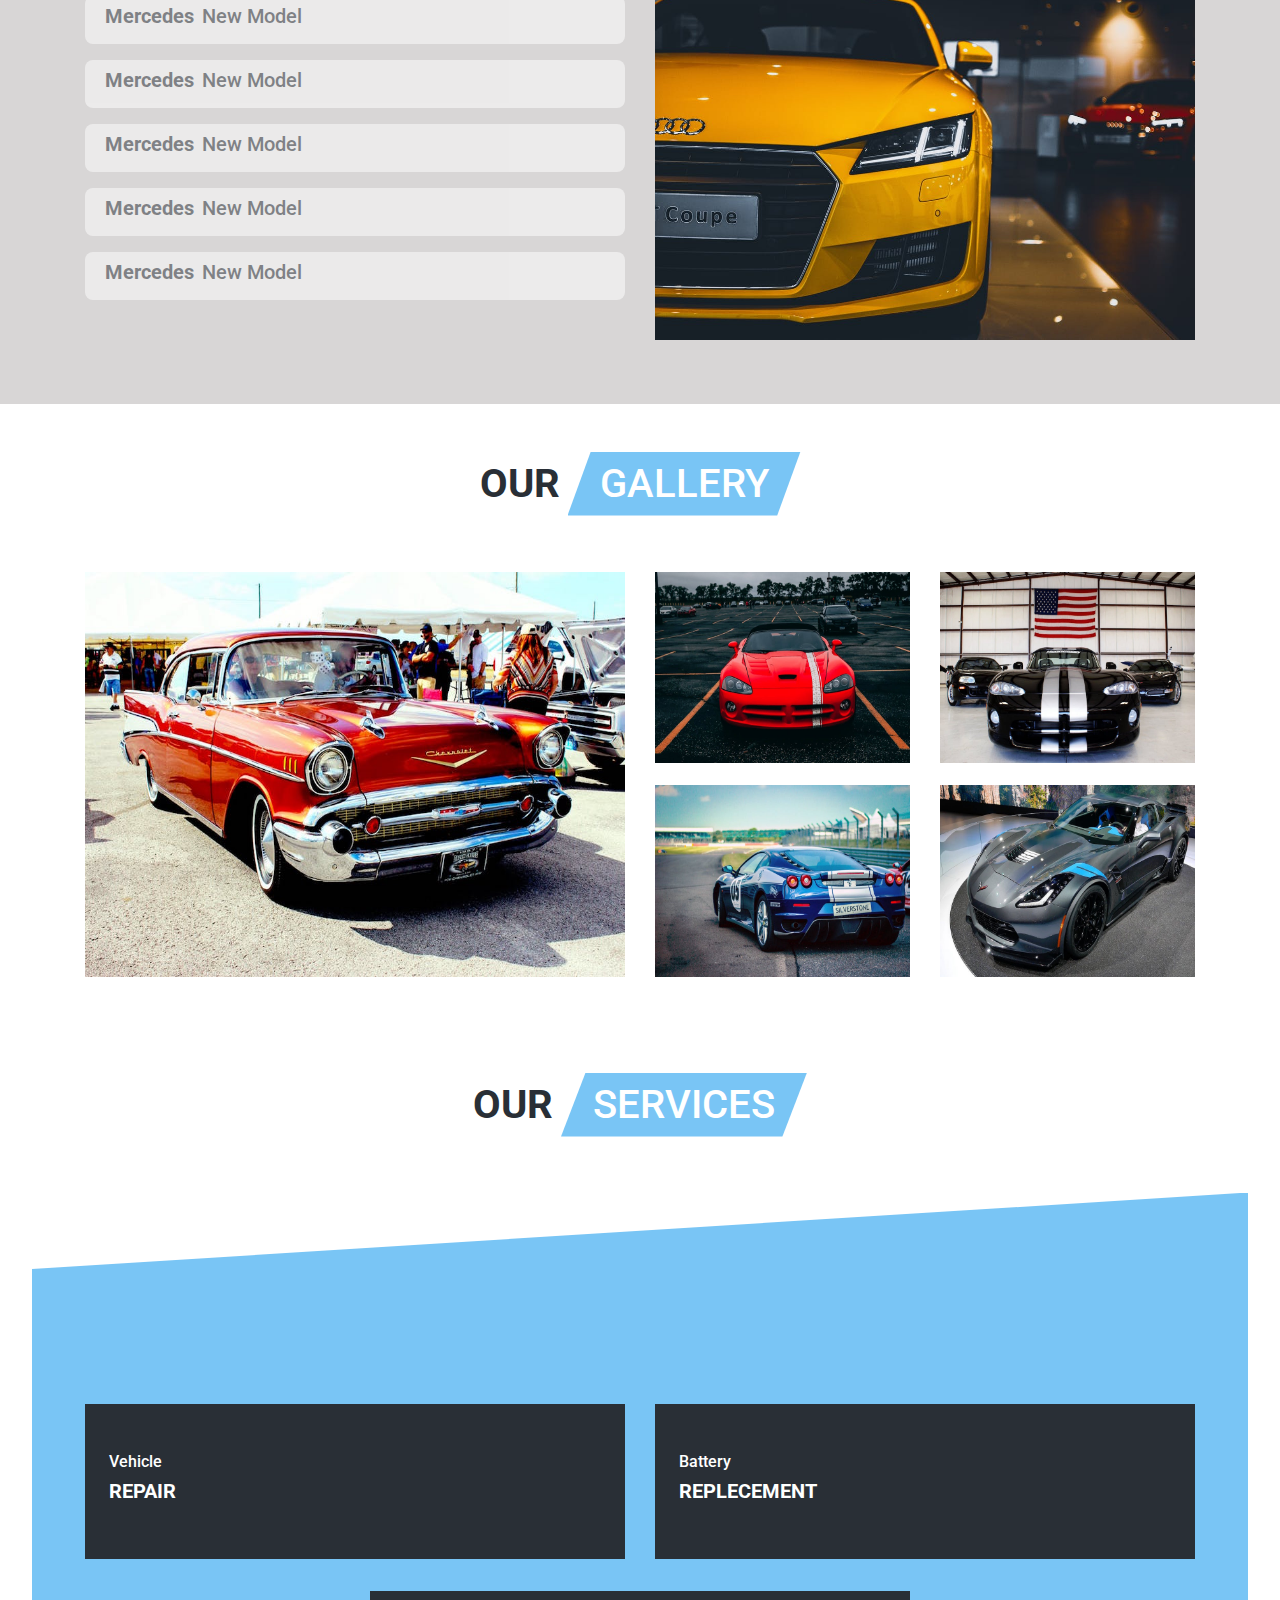
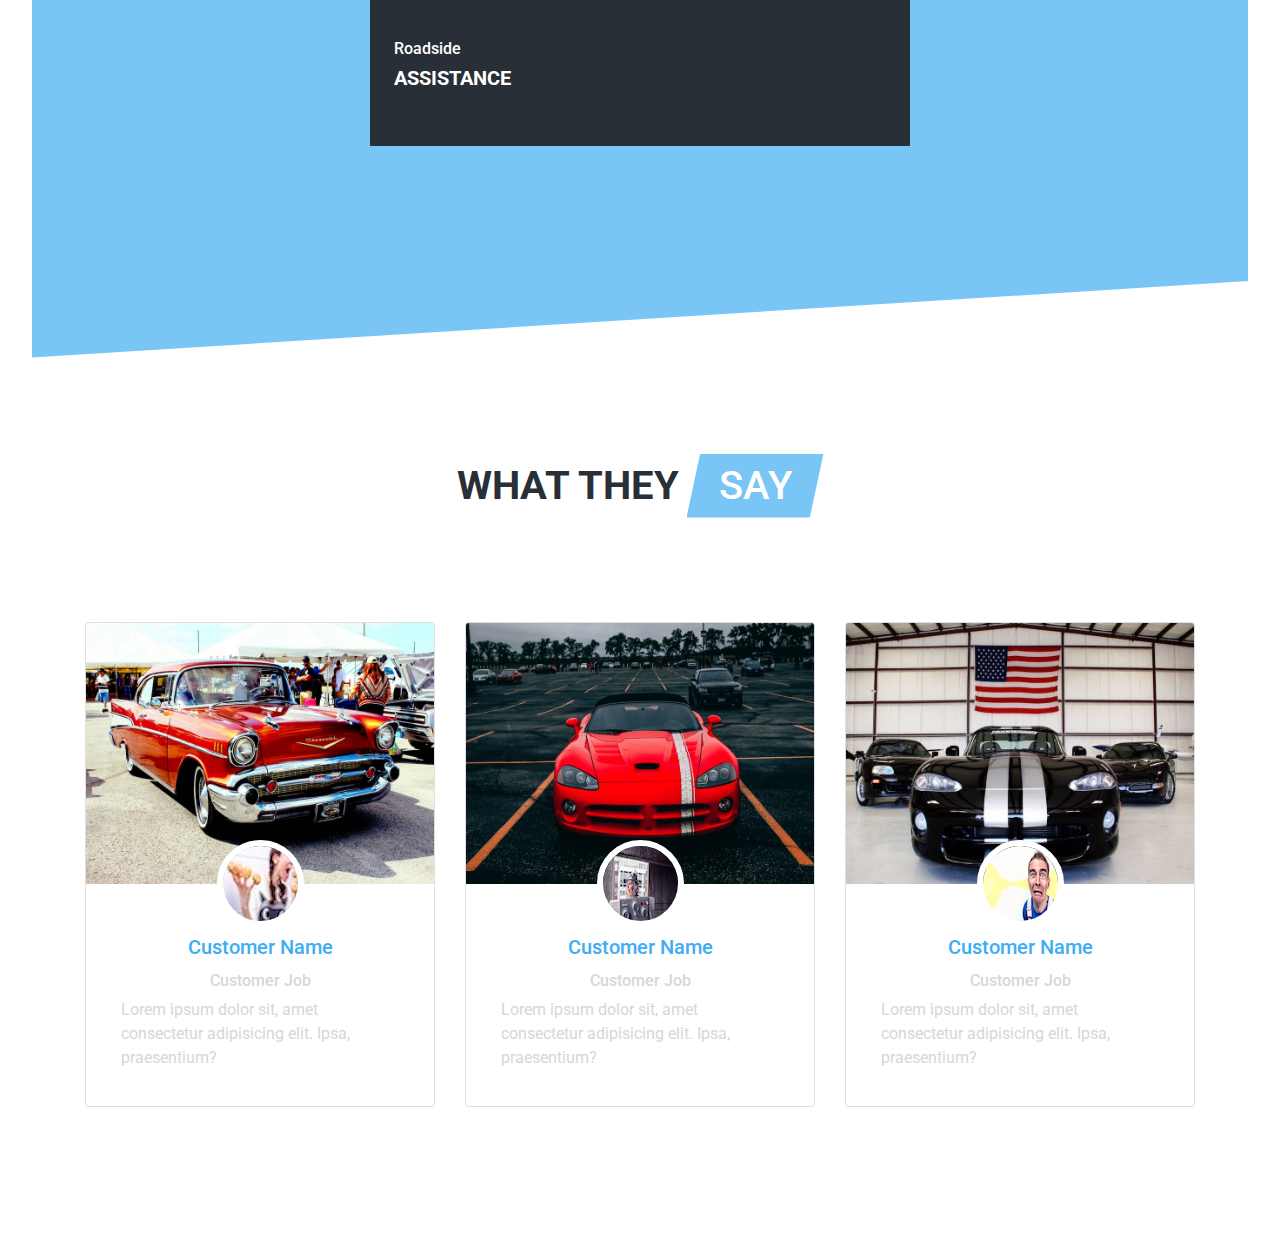
==== commit dc8908c8: "Full site is ready" ====
--- a/index.html
+++ b/index.html
@@ -24,7 +24,7 @@
   <div class="preloader d-flex justify-content-center align-items-center">
     <img src="img/preloader.gif" alt="preloader">
   </div>
-
+  
 
   <!-- end preloader -->
   <!-- nav element -->
@@ -37,7 +37,13 @@
         <i class="fas fa-bars"></i>
       </span>
     </button>
-    <!--  -->
+
+    <select name="services" id="service" onchange="location = this.value;">
+      <option value="#">Click here for more services!</option>
+      <option value="./forms/complaint-form.html">Raise a complaint</option>
+      <option value="./forms/warrenty-claim.html">Warrenty claim</option>
+    </select>    
+
     <div class="collapse navbar-collapse" id="myNav">
       <ul class="navbar-nav mx-auto">
         <li class="nav-item active">
@@ -649,11 +655,11 @@
   </section>
   <!--end of  quotes section -->
   <!-- footer -->
-  <footer class="footer">
+  <div class="footer">
     <p class="footer-text">
         ©2024-Web Hackathon SJT-G01 & G02 (146, 205, 206, 140, 190)
     </p>
-  </footer>
+  </div>
 
 
 
--- a/css/main.css
+++ b/css/main.css
@@ -367,3 +367,31 @@
   text-decoration: none;
 }
 
+.footer{
+  text-align: center;
+  background-color: var(--mainBlack);
+  color: var(--mainWhite);
+  position: fixed;
+  left: 0; 
+  bottom: 0;
+  width: 100%;
+  padding: 10px;
+}
+
+#service {
+  font-size: 16px;
+  padding: 10px;
+  background-color: var(--mainBlack);
+  color: var(--mainWhite);
+  border: 1px solid var(--mainWhite);
+  border-radius: 5px;
+  cursor: pointer;
+  width: 250px;
+}
+
+#service option {
+  padding: 10px;
+  background-color: var(--mainBlack);
+  color: var(--mainWhite);
+  border: 1px solid var(--mainWhite);
+}
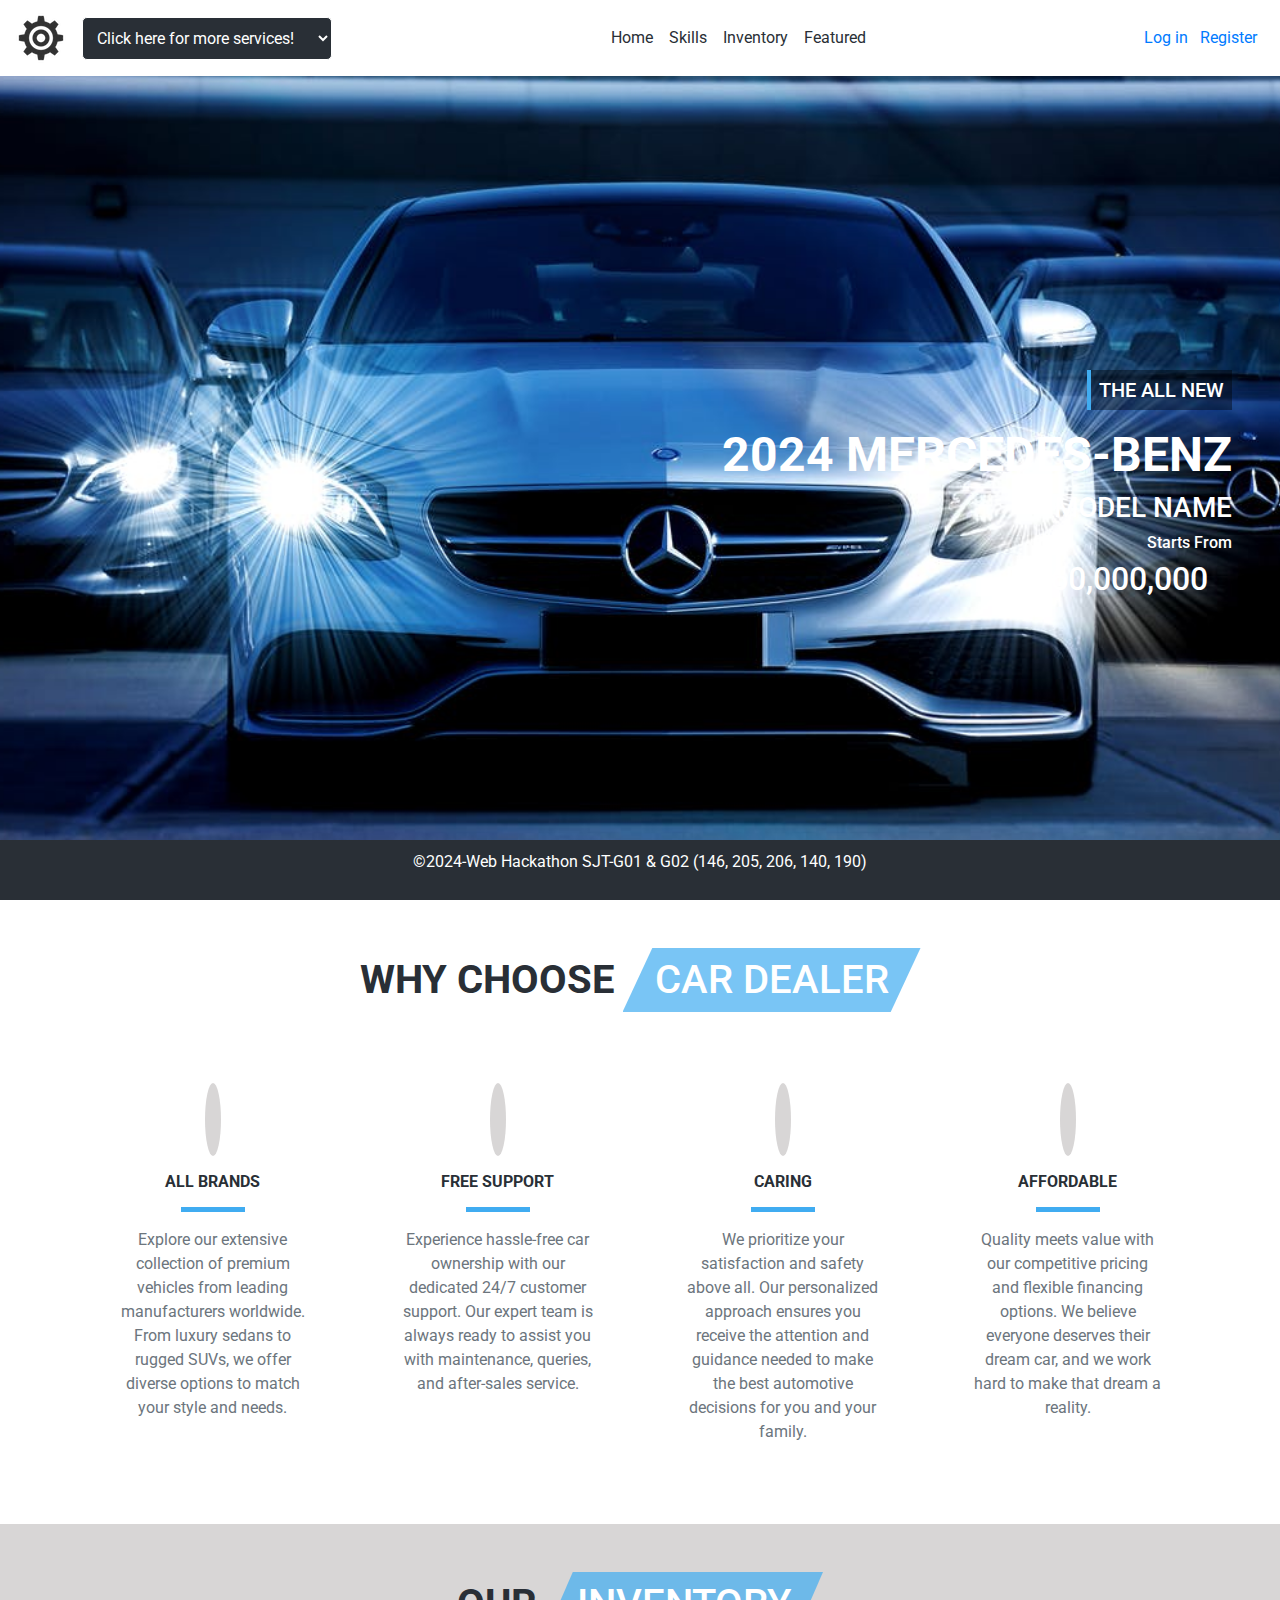
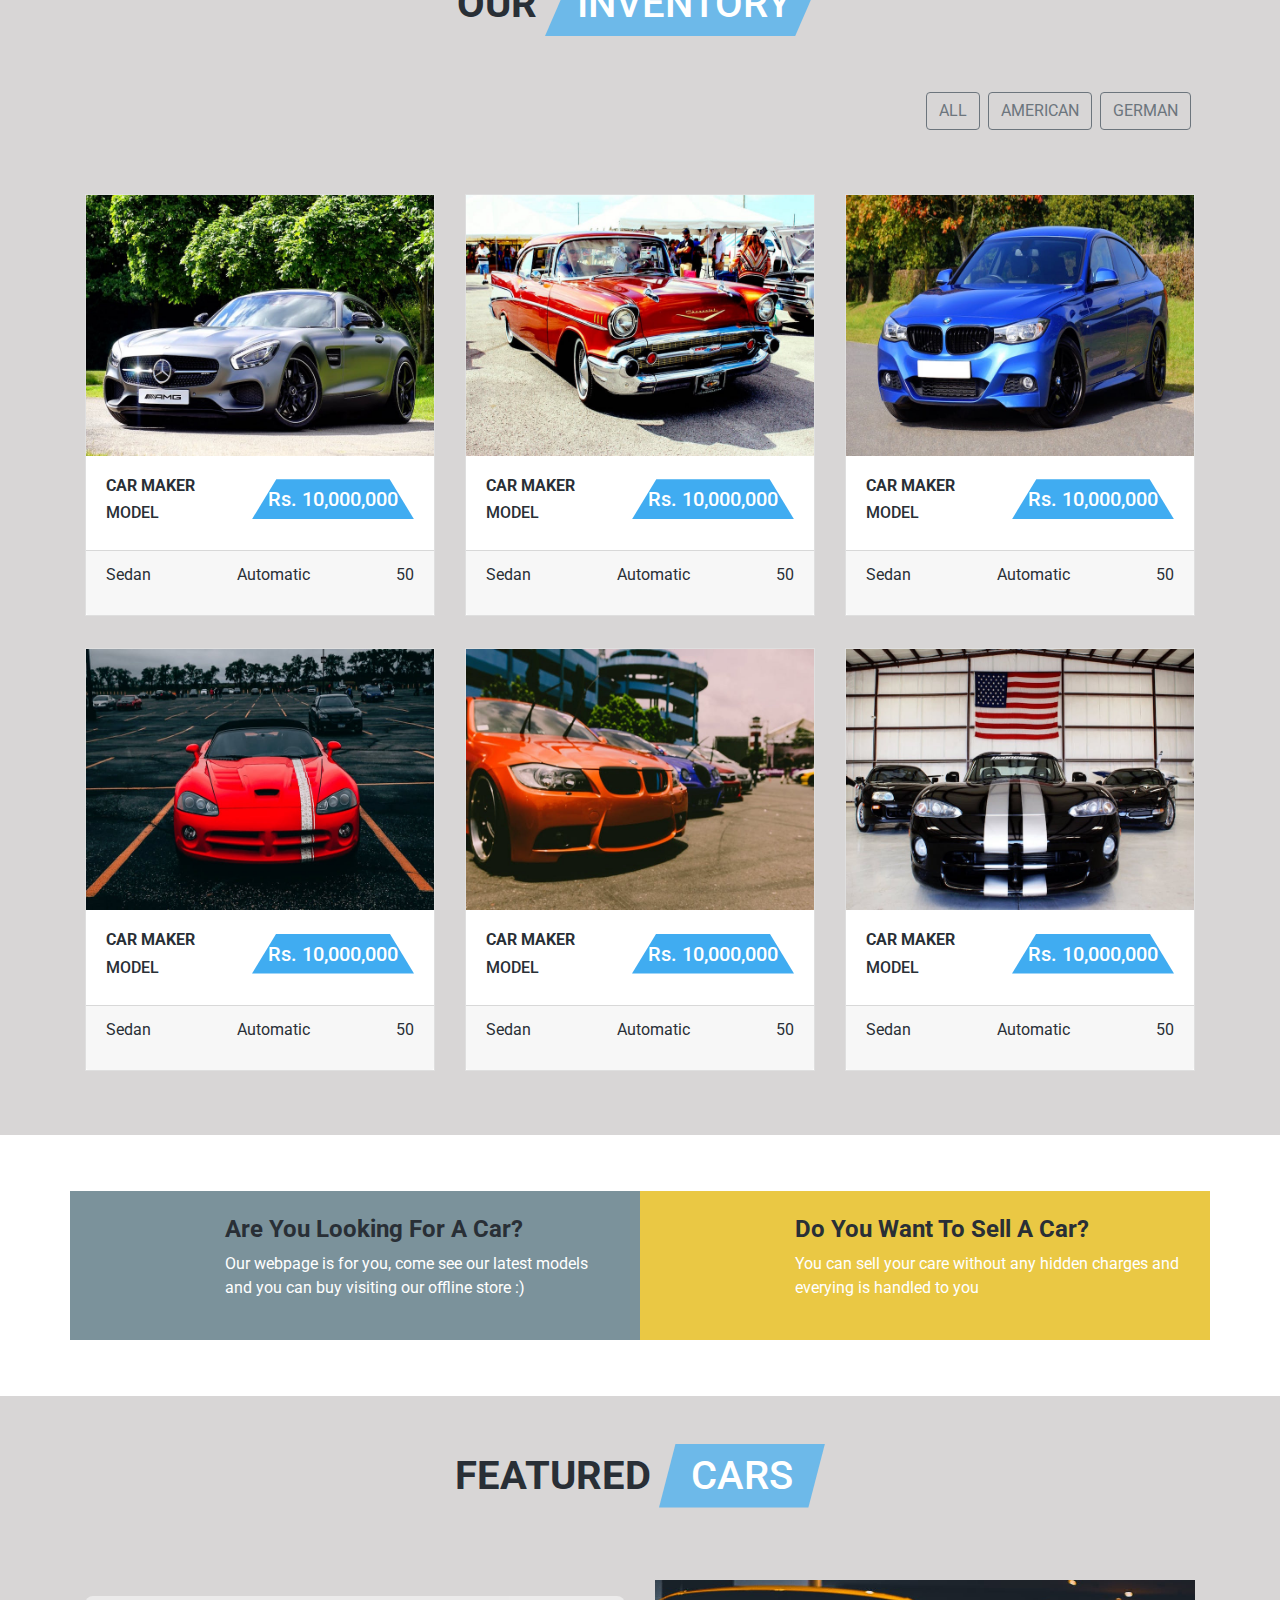
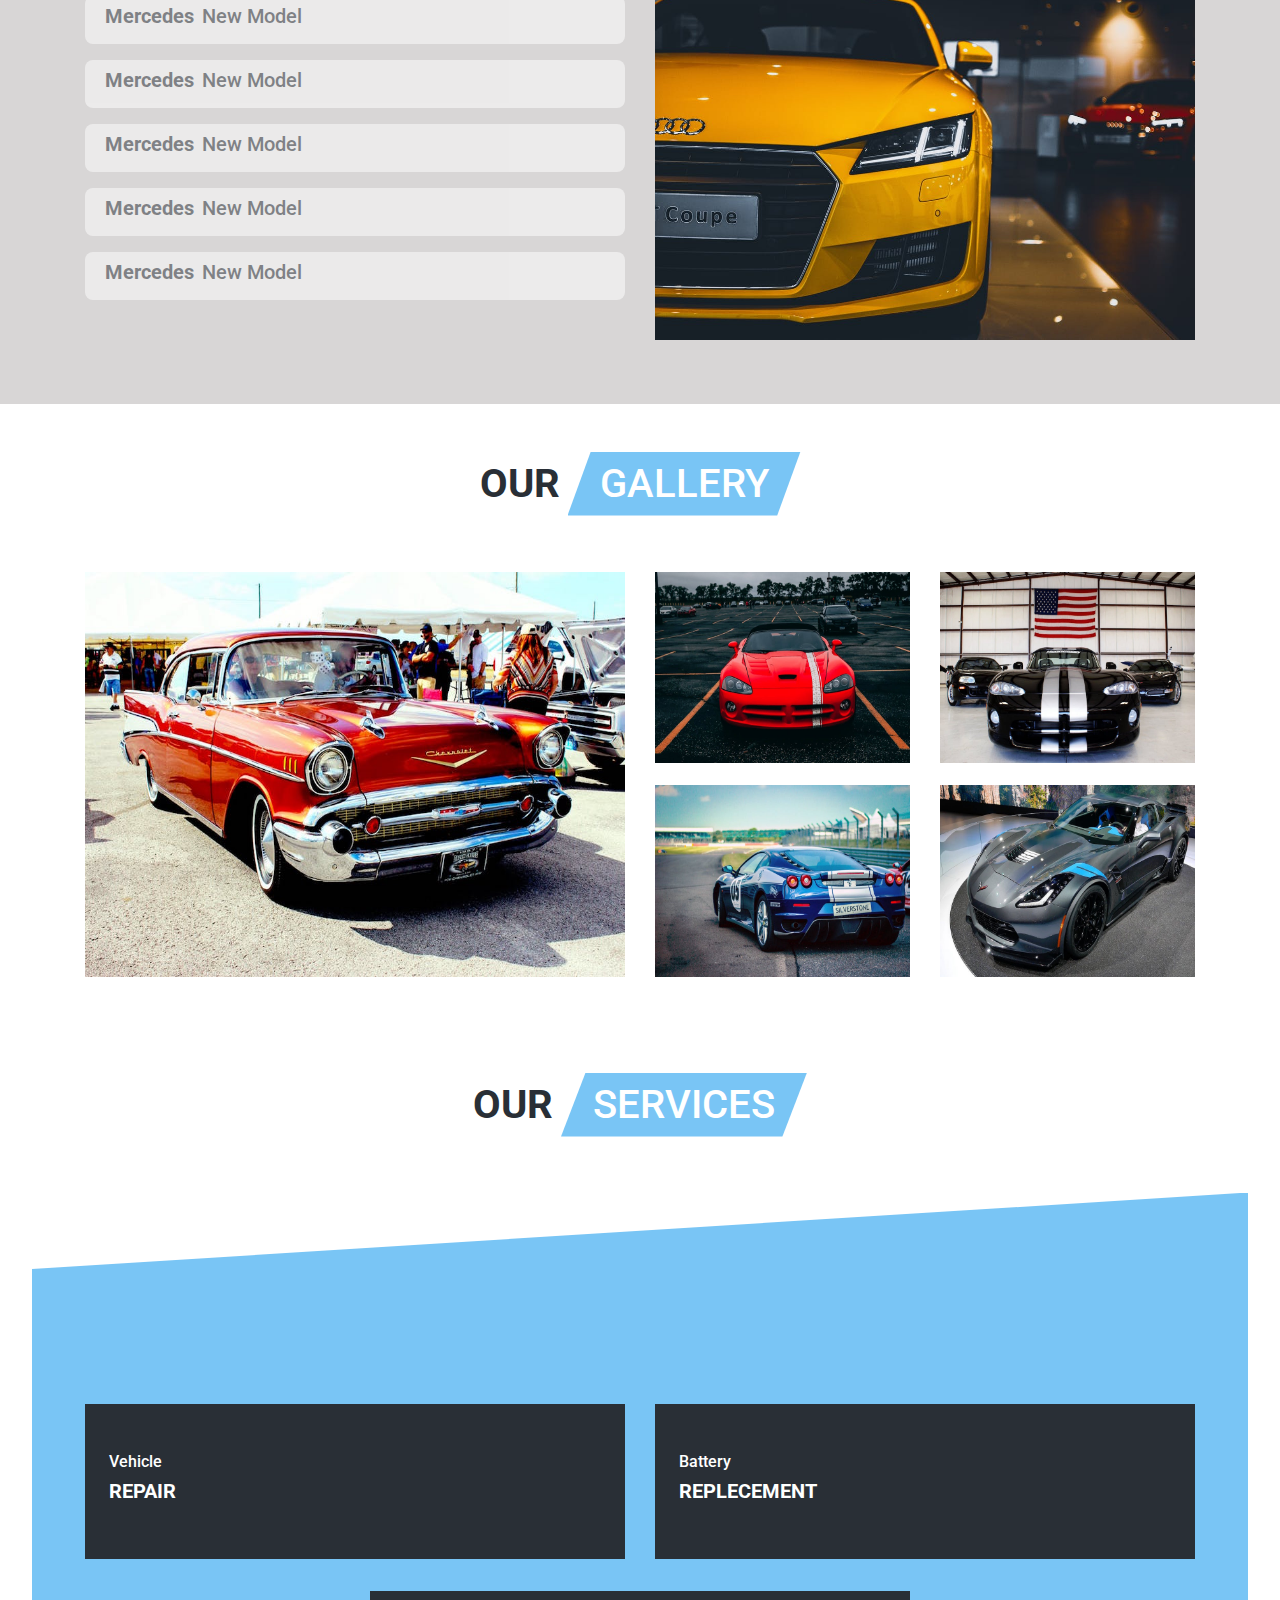
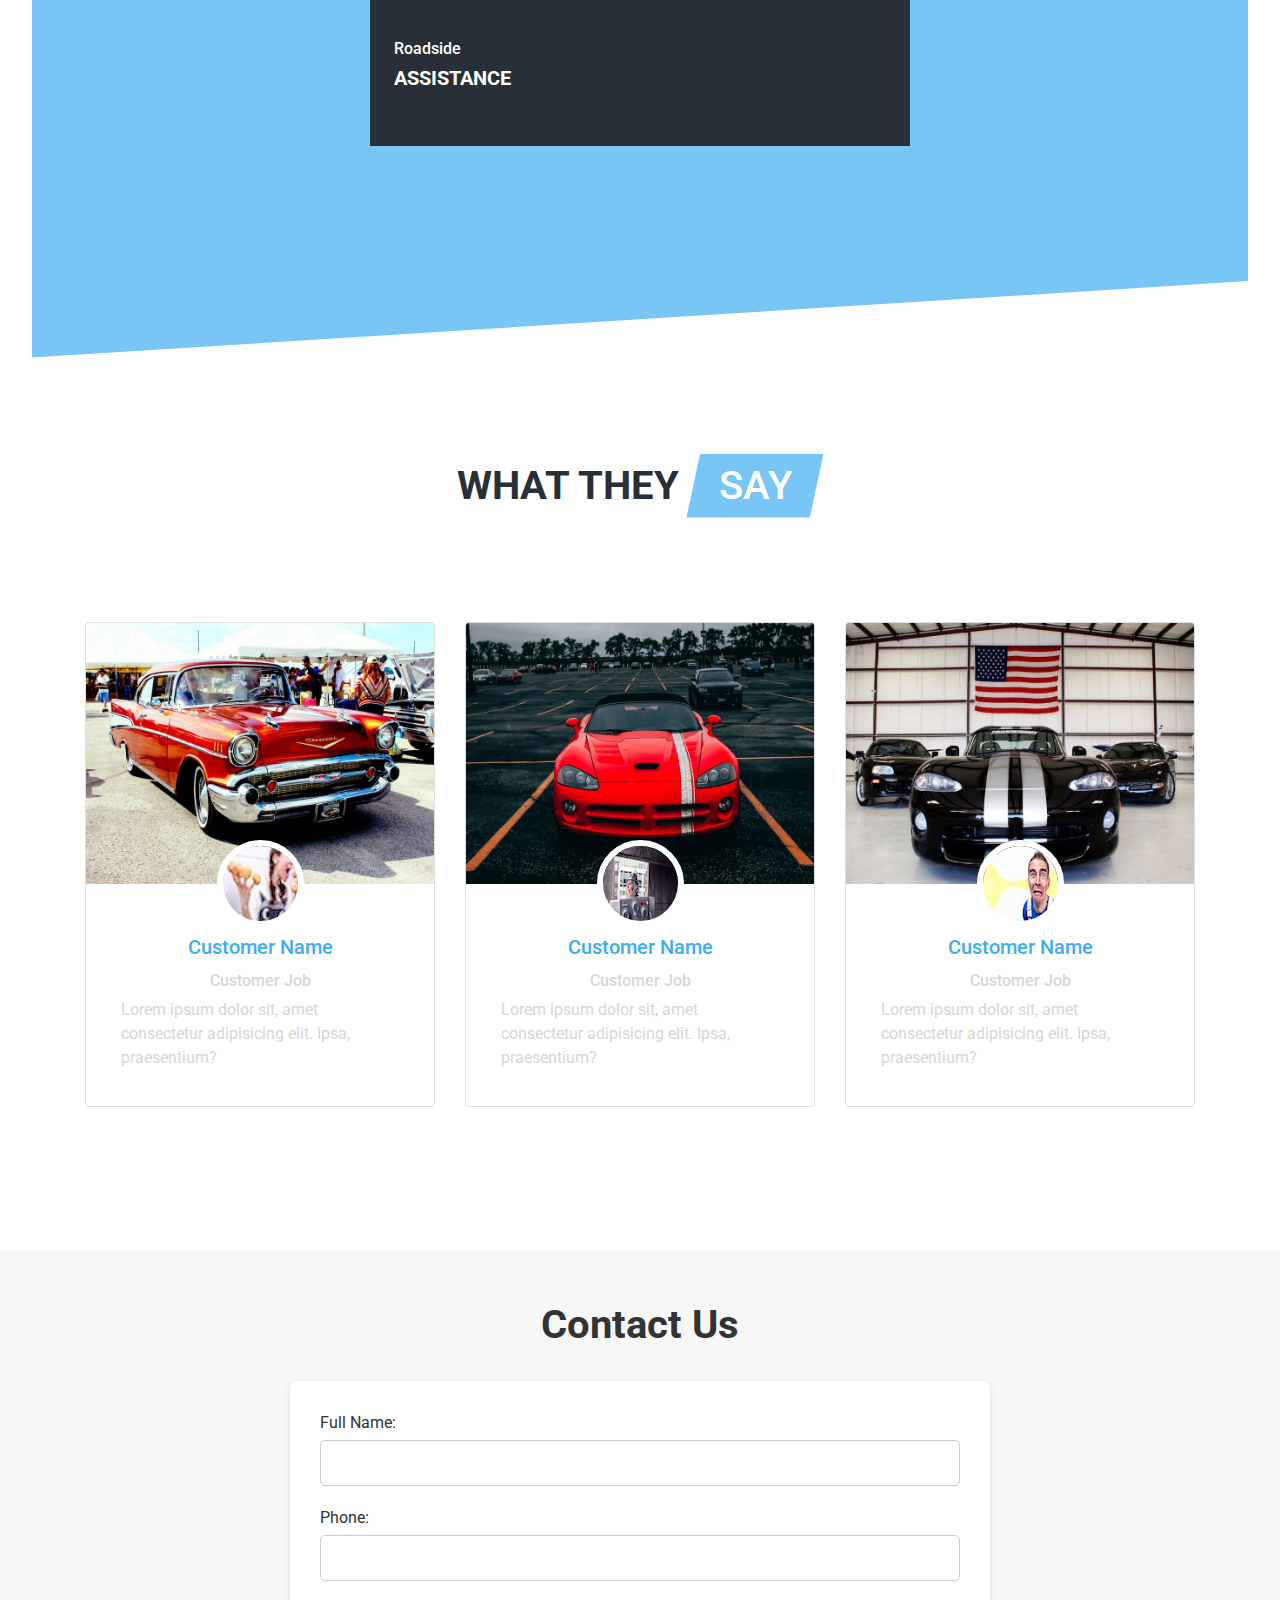
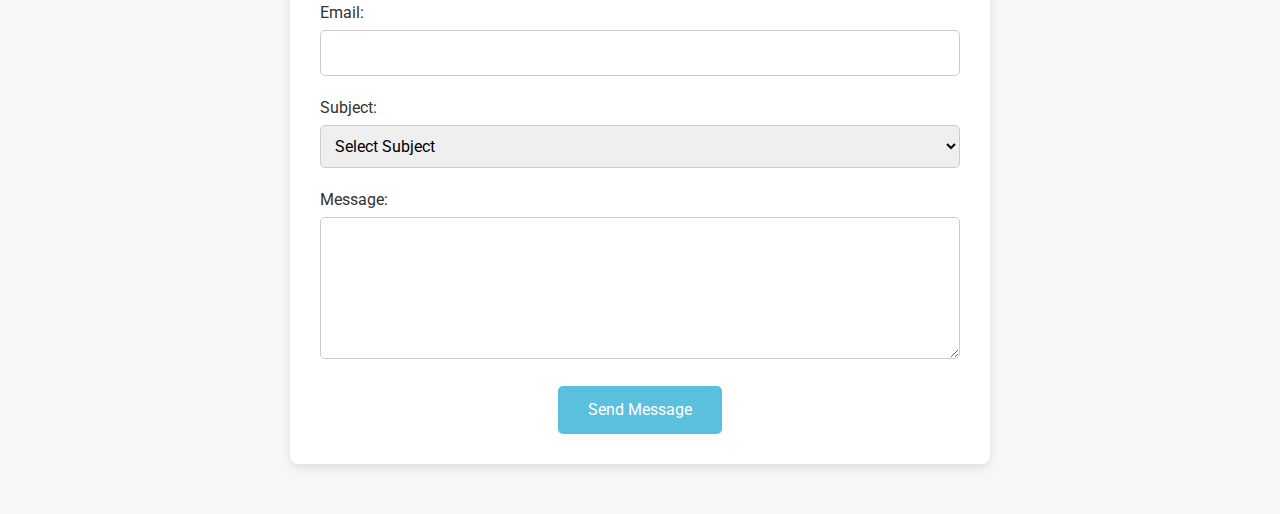
==== commit 4728fd3f: "FINALIZED APPLICATION" ====
--- a/index.html
+++ b/index.html
@@ -654,6 +654,45 @@
     </div>
   </section>
   <!--end of  quotes section -->
+
+  <!-- Contact Us Section -->
+  <section class="contact-us" id="contact">
+    <div class="max-width">
+        <h2 class="title">Contact Us</h2>
+        <div class="form-container">
+            <form action="../php/contact.php" method="post">
+                <div class="form-group">
+                    <label for="contact-name">Full Name:</label>
+                    <input type="text" id="contact-name" name="name" required>
+                </div>
+                <div class="form-group">
+                    <label for="contact-phone">Phone:</label>
+                    <input type="number" id="contact-phone" name="phone" required>
+                </div>
+                <div class="form-group">
+                    <label for="contact-email">Email:</label>
+                    <input type="email" id="contact-email" name="email" required>
+                </div>
+                <div class="form-group">
+                    <label for="contact-subject">Subject:</label>
+                    <select id="contact-subject" name="subject" required>
+                        <option value="">Select Subject</option>
+                        <option value="general">General Inquiry</option>
+                        <option value="sales">Sales</option>
+                        <option value="service">Service</option>
+                        <option value="feedback">Feedback</option>
+                    </select>
+                </div>
+                <div class="form-group">
+                    <label for="contact-message">Message:</label>
+                    <textarea id="contact-message" name="message" required rows="5"></textarea>
+                </div>
+                <button type="submit" class="btn">Send Message</button>
+            </form>
+        </div>
+    </div>
+  </section>
+
   <!-- footer -->
   <div class="footer">
     <p class="footer-text">
--- a/css/main.css
+++ b/css/main.css
@@ -395,3 +395,85 @@
   color: var(--mainWhite);
   border: 1px solid var(--mainWhite);
 }
+
+
+/* Styling for the Contact Us Section */
+.contact-us {
+  background-color: #f7f7f7; /* Light background color */
+  padding: 50px 0;
+  text-align: center;
+}
+
+.contact-us .title {
+  font-size: 2.5rem;
+  margin-bottom: 2rem;
+  color: #333; /* Dark text color for title */
+}
+
+.form-container {
+  background-color: #fff; /* White background for the form */
+  padding: 30px;
+  border-radius: 8px;
+  box-shadow: 0 4px 10px rgba(0, 0, 0, 0.1);
+  max-width: 700px;
+  margin: 0 auto;
+}
+
+.form-group {
+  margin-bottom: 20px;
+  text-align: left;
+}
+
+.form-group label {
+  font-size: 1rem;
+  color: #333; /* Label text color */
+  display: block;
+  margin-bottom: 5px;
+}
+
+.form-group input,
+.form-group select,
+.form-group textarea {
+  width: 100%;
+  padding: 10px;
+  border: 1px solid #ccc;
+  border-radius: 5px;
+  font-size: 1rem;
+}
+
+.form-group textarea {
+  resize: vertical;
+}
+
+.form-group input:focus,
+.form-group select:focus,
+.form-group textarea:focus {
+  border-color: #5bc0de; /* Focused input color */
+  outline: none;
+}
+
+button[type="submit"] {
+  background-color: #5bc0de; /* Soft blue background */
+  color: #fff;
+  padding: 12px 30px;
+  font-size: 1rem;
+  border: none;
+  border-radius: 5px;
+  cursor: pointer;
+  transition: background-color 0.3s ease;
+}
+
+button[type="submit"]:hover {
+  background-color: #2c3e50; /* Darker blue on hover */
+}
+
+/* Responsive adjustments */
+@media screen and (max-width: 768px) {
+  .form-container {
+      padding: 20px;
+  }
+
+  .form-group {
+      margin-bottom: 15px;
+  }
+}
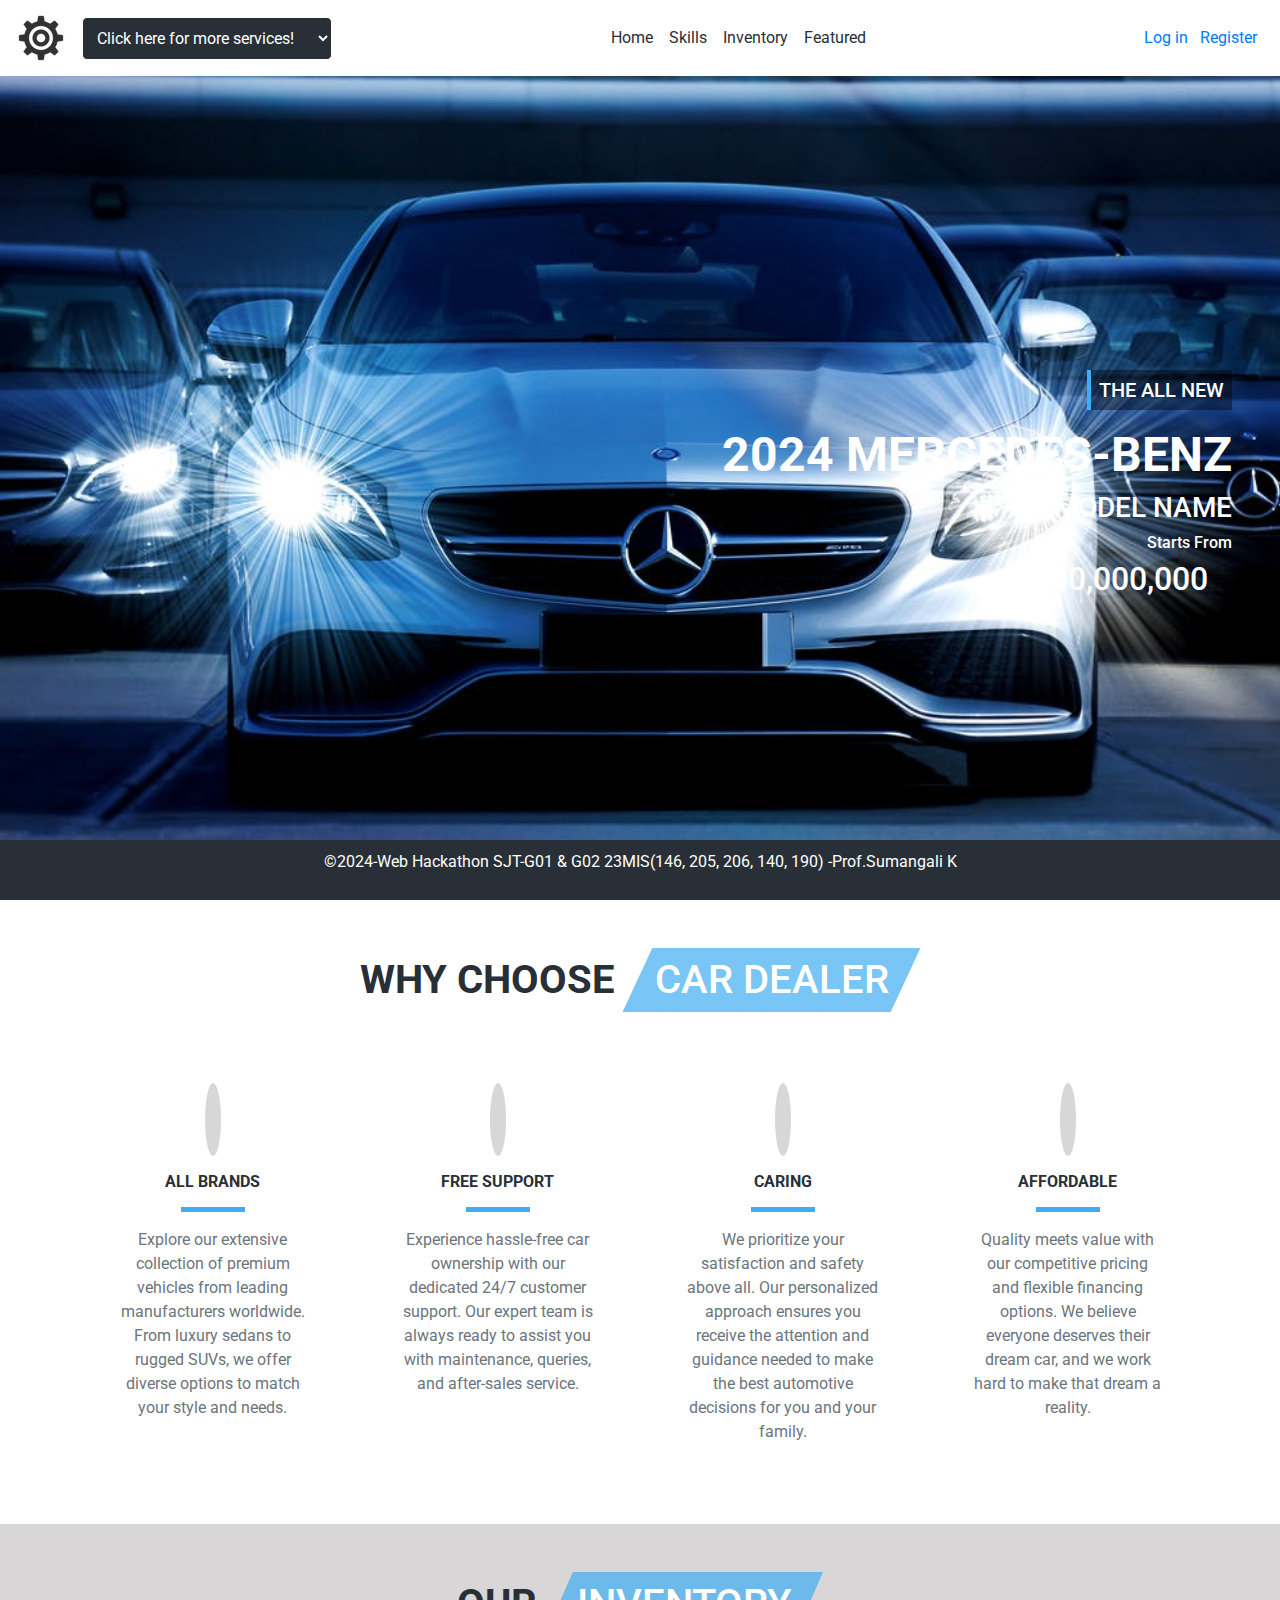
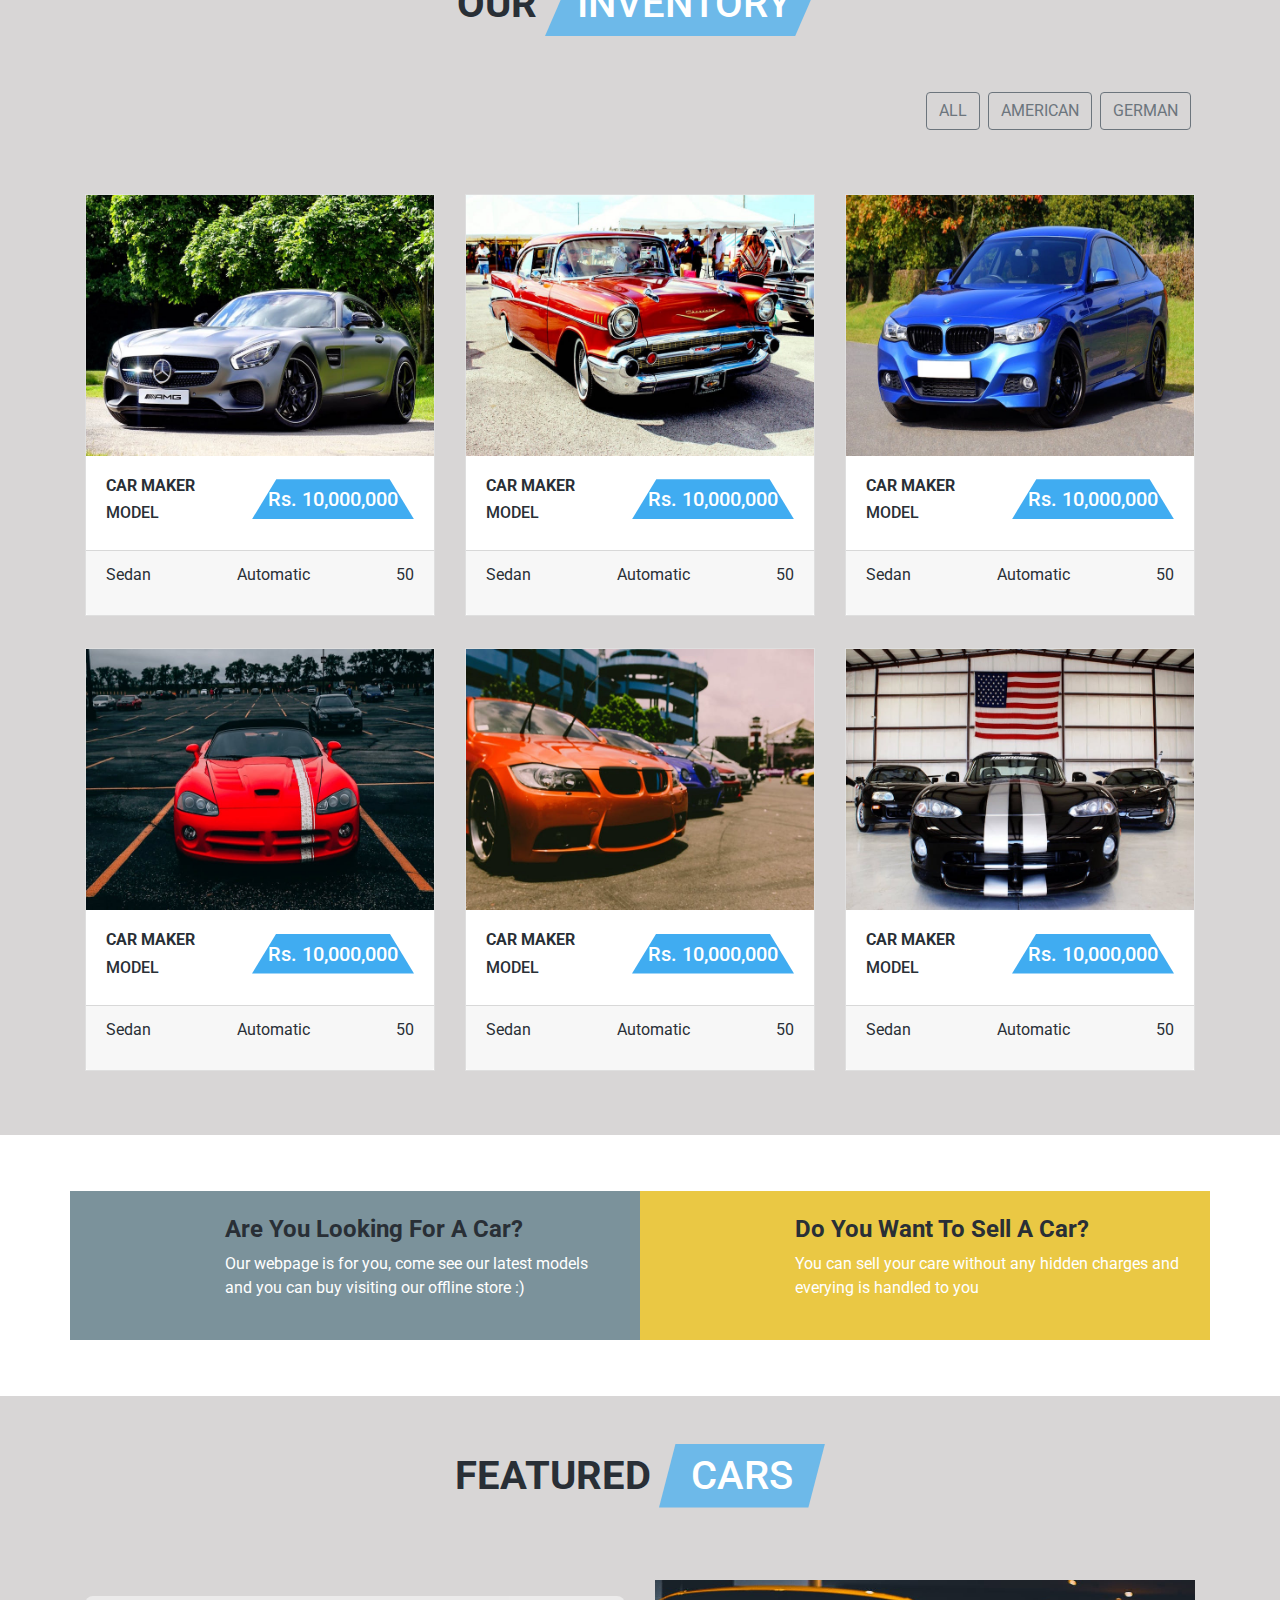
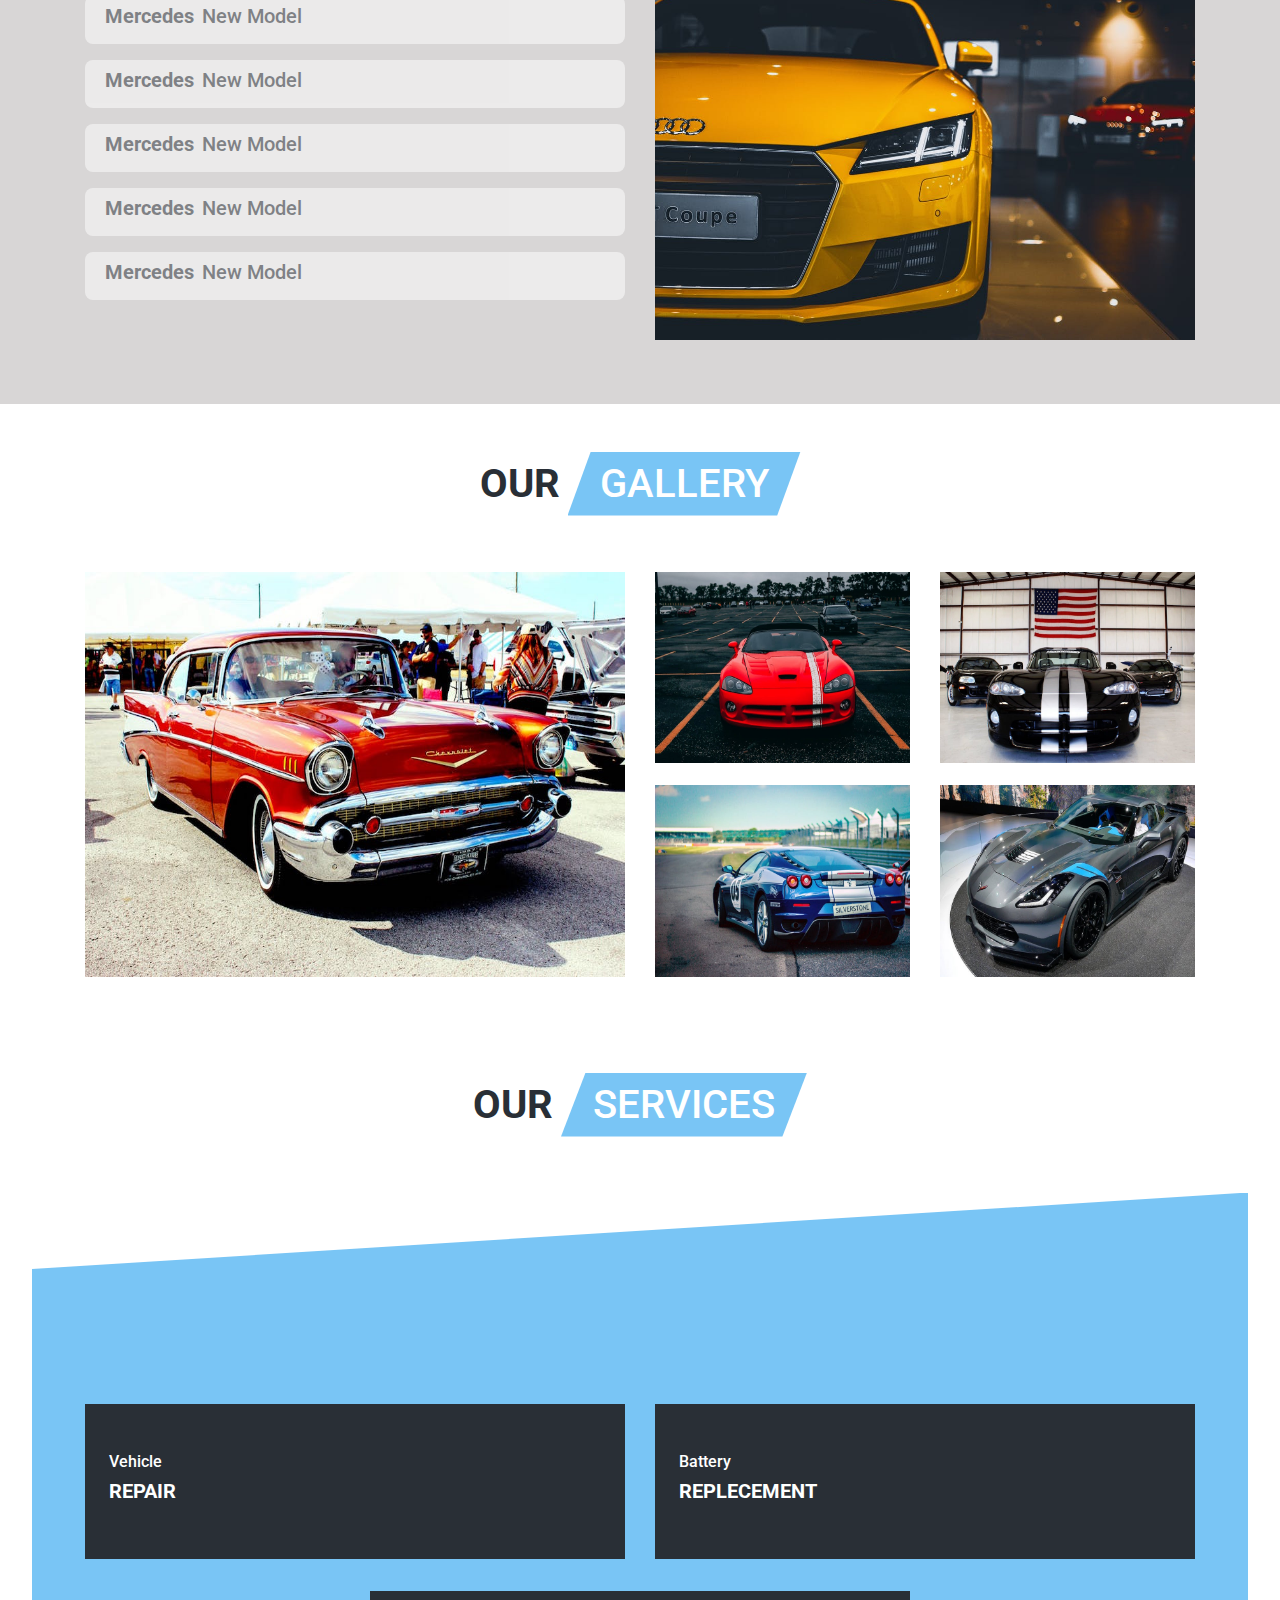
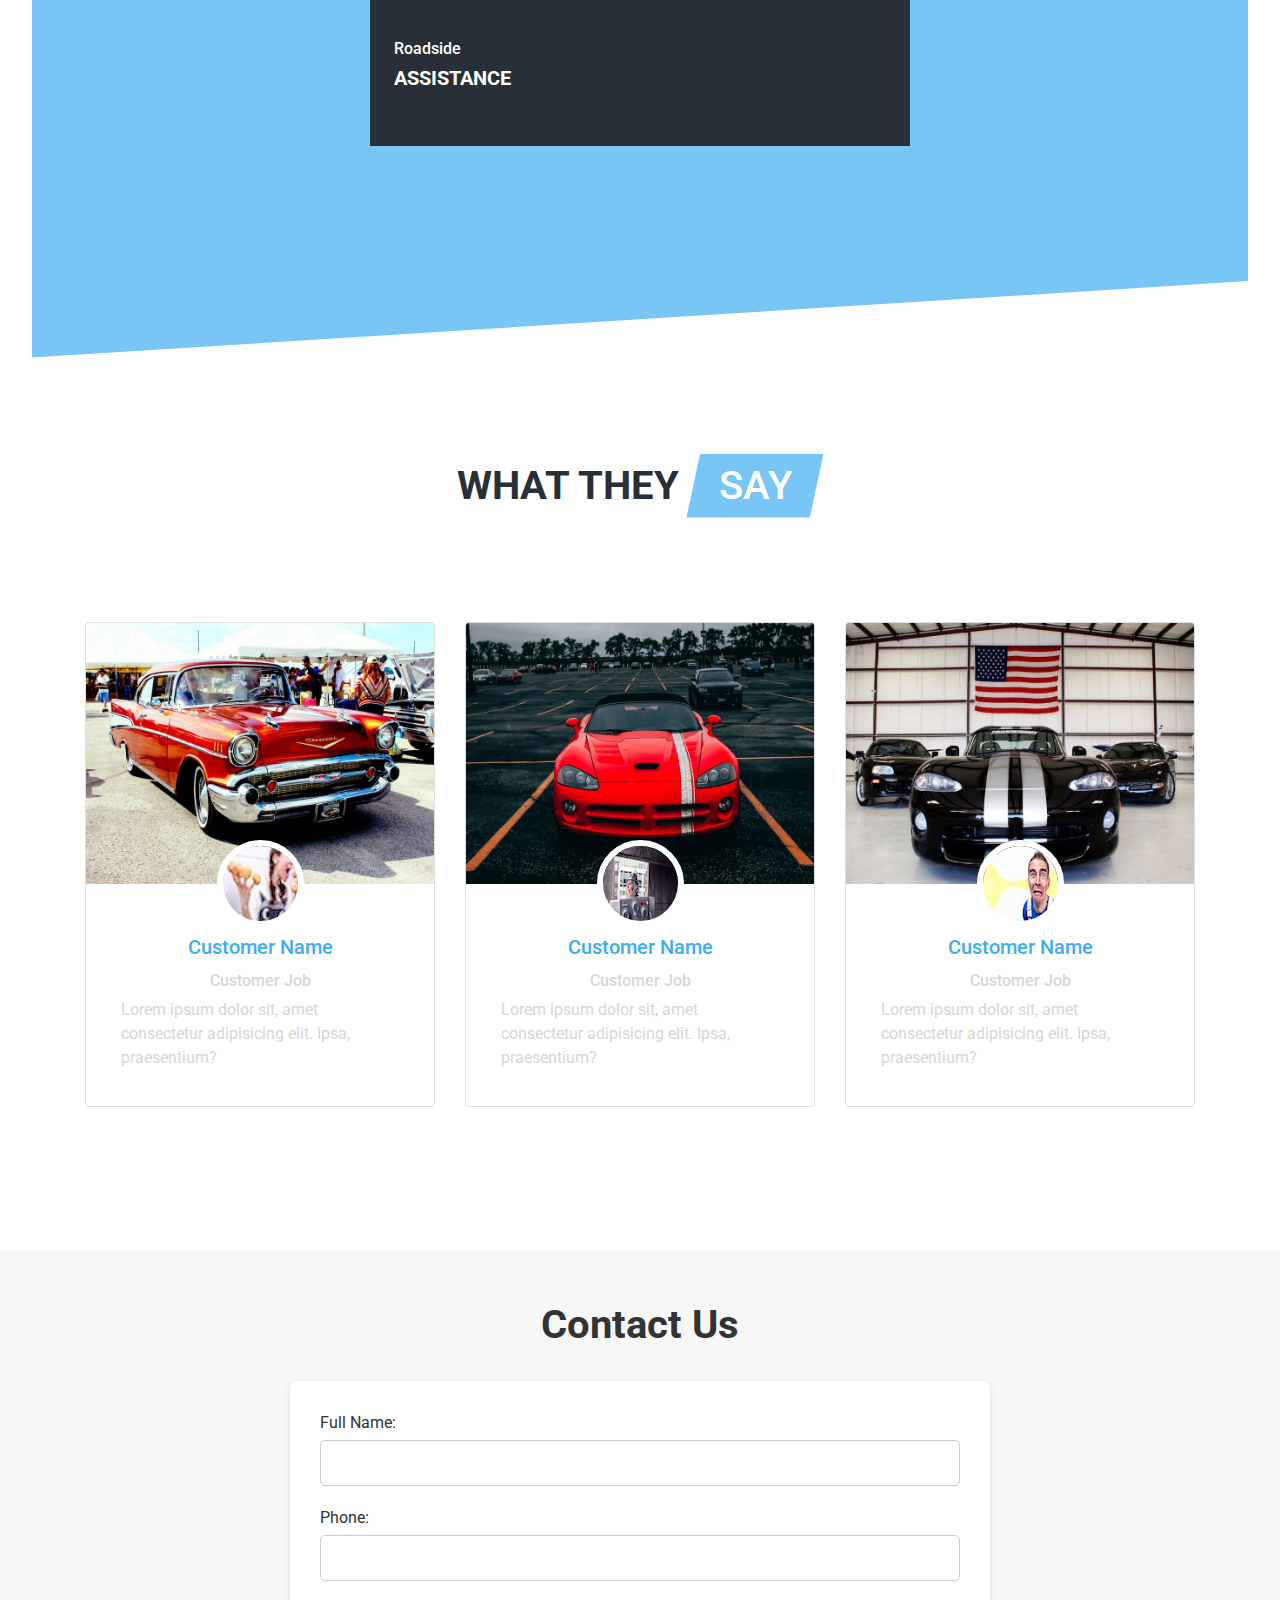
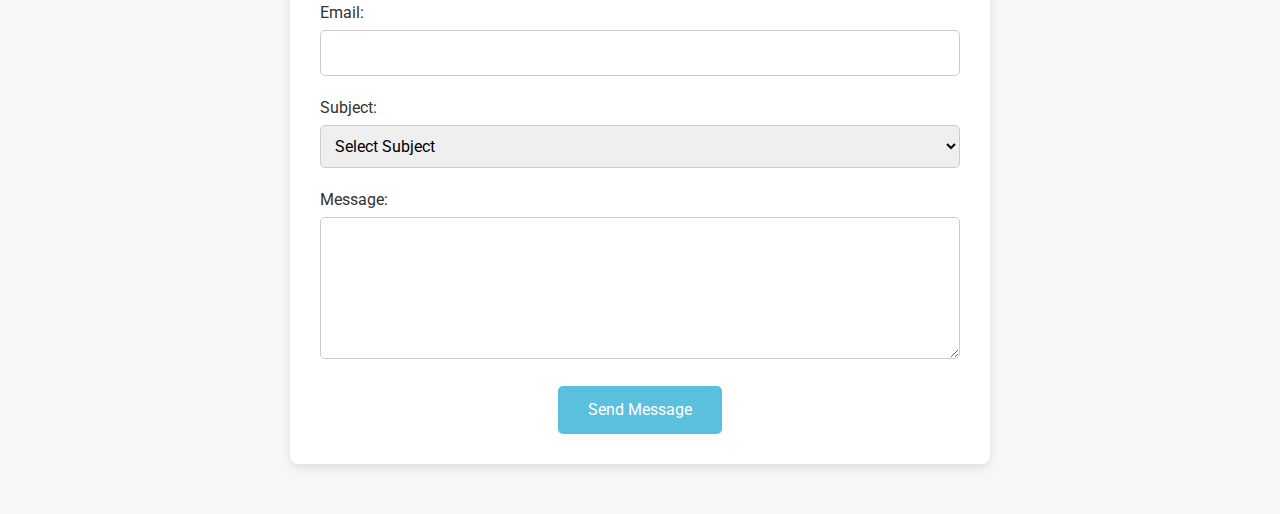
==== commit 269c58c9: "FINALIZED WEBSITE" ====
--- a/index.html
+++ b/index.html
@@ -660,7 +660,7 @@
     <div class="max-width">
         <h2 class="title">Contact Us</h2>
         <div class="form-container">
-            <form action="../php/contact.php" method="post">
+            <form action="./php/contact.php" method="post">
                 <div class="form-group">
                     <label for="contact-name">Full Name:</label>
                     <input type="text" id="contact-name" name="name" required>
@@ -696,7 +696,7 @@
   <!-- footer -->
   <div class="footer">
     <p class="footer-text">
-        ©2024-Web Hackathon SJT-G01 & G02 (146, 205, 206, 140, 190)
+        ©2024-Web Hackathon SJT-G01 & G02 23MIS(146, 205, 206, 140, 190) -Prof.Sumangali K
     </p>
   </div>
 
